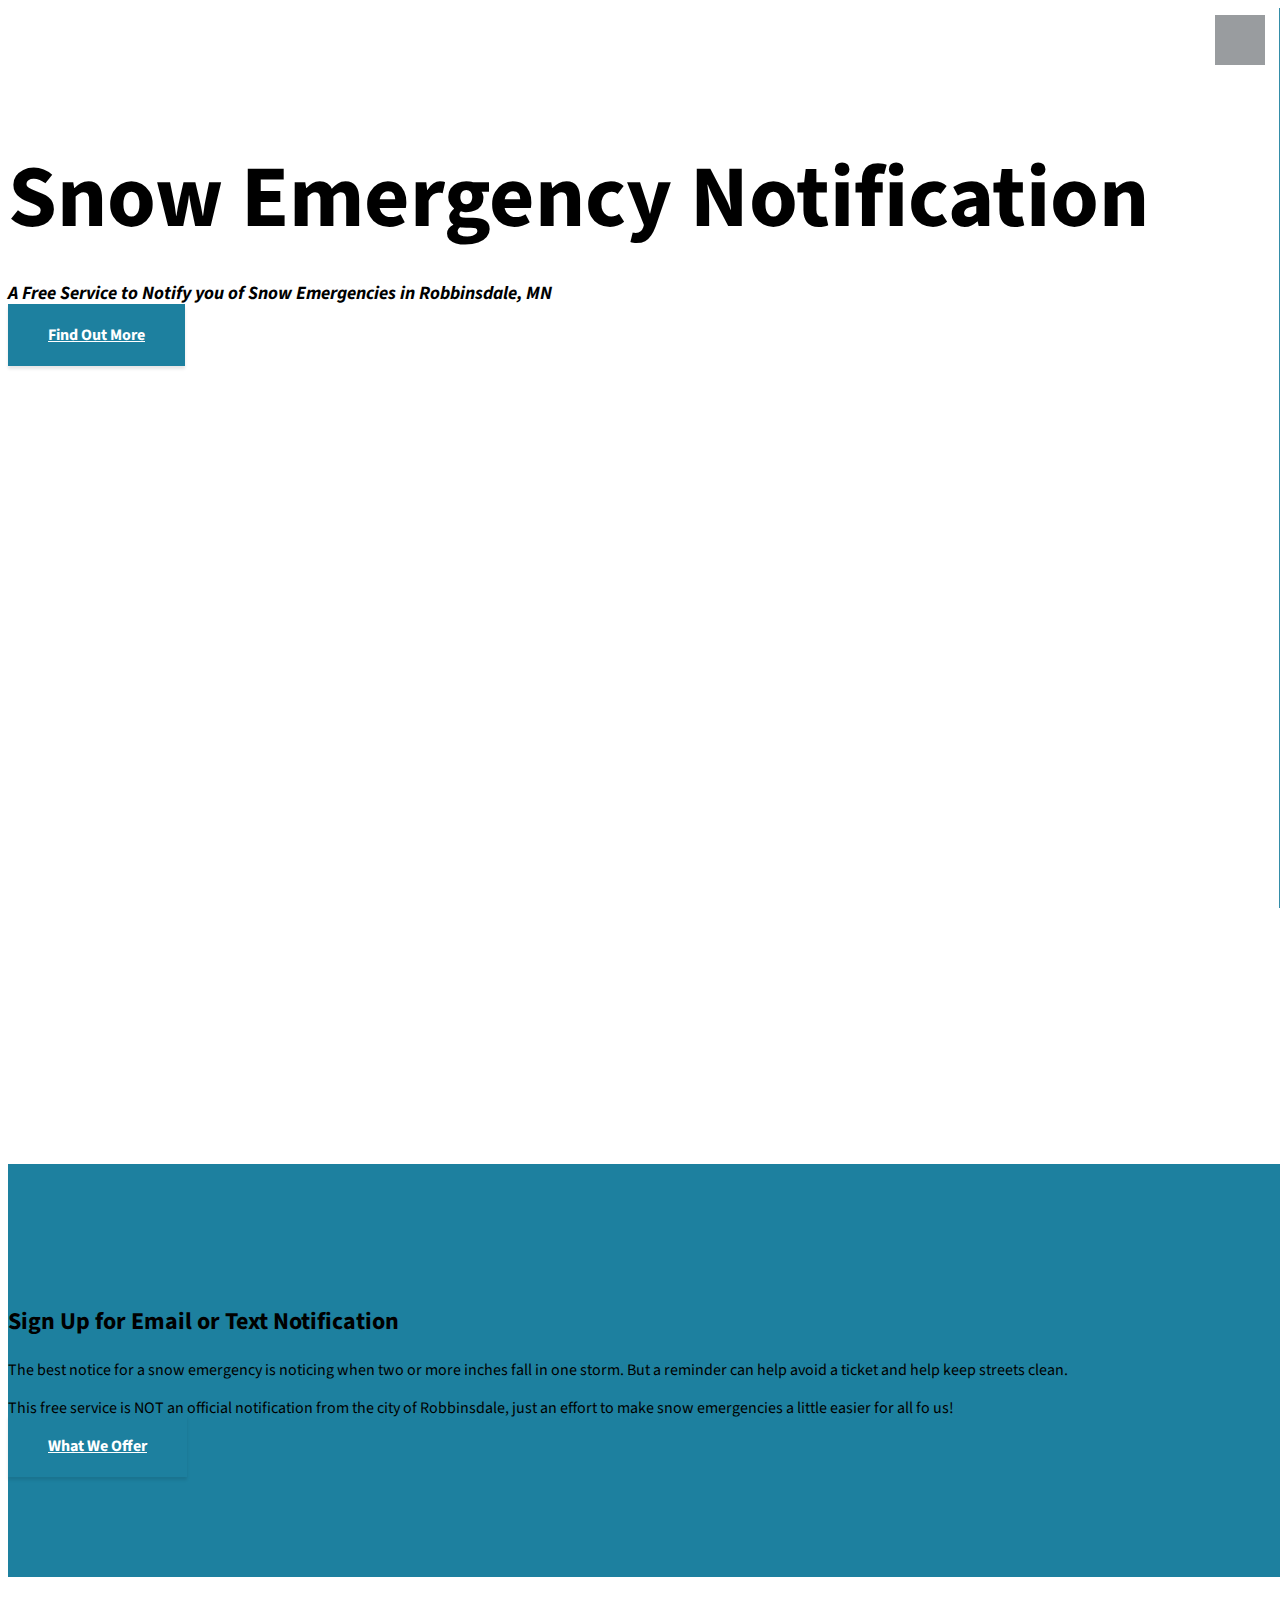
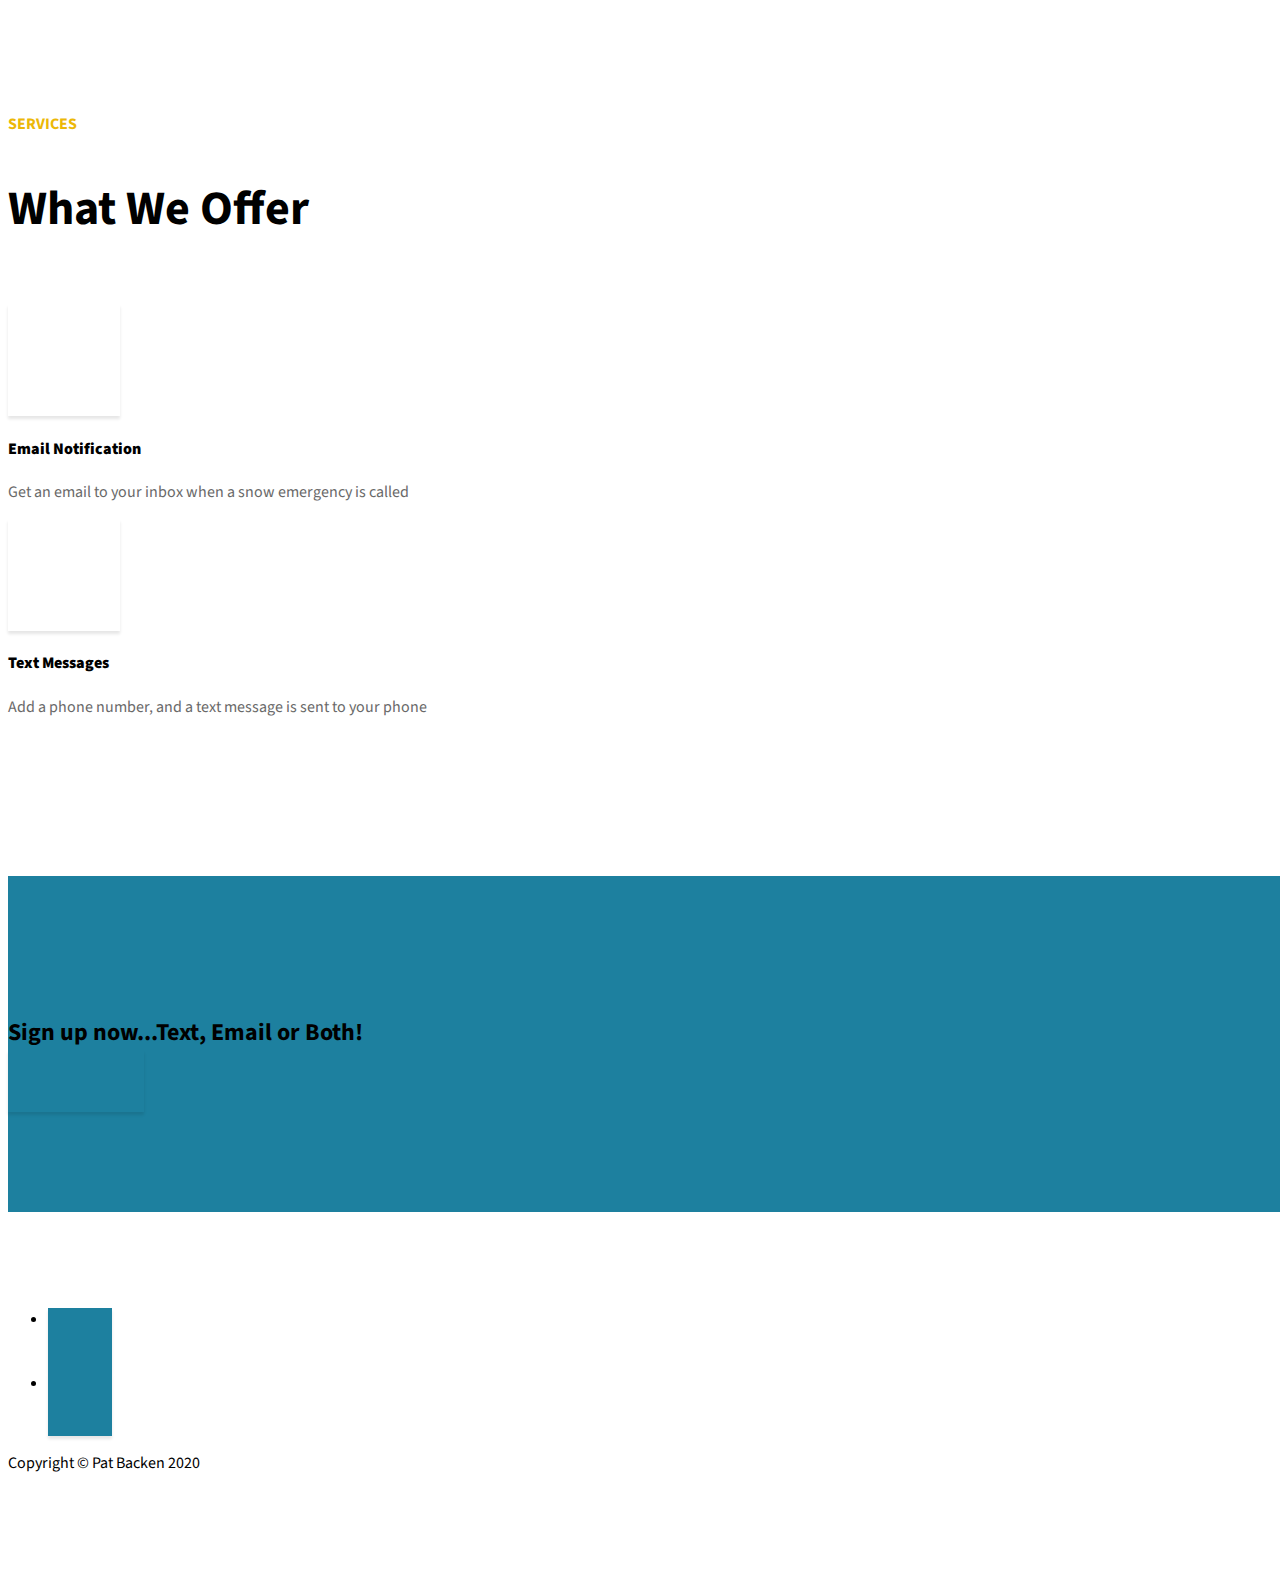
==== index.html @ 913f0f09 "form" ====
<!DOCTYPE html>
<html lang="en">

<head>

  <meta charset="utf-8">
  <meta name="viewport" content="width=device-width, initial-scale=1, shrink-to-fit=no">
  <meta name="description" content="">
  <meta name="author" content="">

  <title>Snow Emergency Notification</title>

  <!-- Bootstrap Core CSS -->
  <link href="vendor/bootstrap/css/bootstrap.min.css" rel="stylesheet">

  <!-- Custom Fonts -->
  <link href="vendor/fontawesome-free/css/all.min.css" rel="stylesheet" type="text/css">
  <link href="https://fonts.googleapis.com/css?family=Source+Sans+Pro:300,400,700,300italic,400italic,700italic" rel="stylesheet" type="text/css">
  <link href="vendor/simple-line-icons/css/simple-line-icons.css" rel="stylesheet">

  <!-- Custom CSS -->
  <link href="css/stylish-portfolio.min.css" rel="stylesheet">

</head>

<body id="page-top">

  <!-- Navigation -->
  <a class="menu-toggle rounded" href="#">
    <i class="fas fa-bars"></i>
  </a>
  <nav id="sidebar-wrapper">
    <ul class="sidebar-nav">
      <li class="sidebar-brand">
        <a class="js-scroll-trigger" href="#page-top">Snow Notices</a>
      </li>
      <li class="sidebar-nav-item">
        <a class="js-scroll-trigger" href="#page-top">Home</a>
      </li>
      <li class="sidebar-nav-item">
        <a class="js-scroll-trigger" href="#about">About</a>
      </li>
      <li class="sidebar-nav-item">
        <a class="js-scroll-trigger" href="#services">Services</a>
      </li>
      <li class="sidebar-nav-item">
        <a class="js-scroll-trigger" href="#contact">Contact</a>
      </li>
    </ul>
  </nav>

  <!-- Header -->
  <header class="masthead d-flex">
    <div class="container text-center my-auto">
      <h1 class="mb-1">Snow Emergency Notification</h1>
      <h3 class="mb-5">
        <em>A Free Service to Notify you of Snow Emergencies in Robbinsdale, MN</em>
      </h3>
      <a class="btn btn-primary btn-xl js-scroll-trigger" href="#about">Find Out More</a>
    </div>
    <div class="overlay"></div>
  </header>

  <!-- About -->
  <section class="content-section bg-primary text-white text-center" id="about">
    <div class="container text-center">
      <div class="row">
        <div class="col-lg-10 mx-auto">
          <h2>Sign Up for Email or Text Notification</h2>

          <p class="lead mb-5">The best notice for a snow emergency is noticing when two or more inches fall
            in one storm. But a reminder can help avoid a ticket and help keep streets clean. </p>

          <p class="lead mb-5">This free service is NOT an official notification from the city of Robbinsdale,
            just an effort to make snow emergencies a little easier for all fo us! </p>

          <a class="btn btn-dark btn-xl js-scroll-trigger" href="#services">What We Offer</a>
        </div>
      </div>
    </div>
  </section>

  <!-- Services -->
  <section class="content-section bg-light text-center" id="services">
    <div class="container">
      <div class="content-section-heading">
        <h3 class="text-secondary mb-0">Services</h3>
        <h2 class="mb-5">What We Offer</h2>
      </div>
      <div class="row">
        <div class="col-lg-3 col-md-6 mb-5 mb-lg-0">
          &nbsp
        </div>
        <div class="col-lg-3 col-md-6 mb-5 mb-lg-0">
          <span class="service-icon rounded-circle mx-auto mb-3">
            <i class="icon-envelope-letter"></i>
          </span>
          <h4>
            <strong>Email Notification</strong>
          </h4>
          <p class="text-faded-black mb-0">Get an email to your inbox when a snow emergency is called</p>
        </div>
        <div class="col-lg-3 col-md-6 mb-5 mb-lg-0">
          <span class="service-icon rounded-circle mx-auto mb-3">
            <i class="icon-screen-smartphone"></i>
          </span>
          <h4>
            <strong>Text Messages</strong>
          </h4>
          <p class="text-faded-black mb-0">Add a phone number, and a text message is sent to your phone</p>
        </div>
         <div class="col-lg-3 col-md-6 mb-5 mb-lg-0">
          &nbsp
        </div>

      </div>
    </div>
  </section>



  <!-- Call to Action -->
  <section class="content-section bg-primary text-white">
    <div class="container text-center">
      <h2 class="mb-4">Sign up now...Text, Email or Both!</h2>
      <a href="/sign_up.html" class="btn btn-xl btn-light mr-4">Let's Go</a>

    </div>
  </section>

  <!-- Footer -->
  <footer class="footer text-center">
    <div class="container">
      <ul class="list-inline mb-5">
        <li class="list-inline-item">
          <a class="social-link rounded-circle text-white mr-3" href="https://www.facebook.com/pat.backen">
            <i class="icon-social-facebook"></i>
          </a>
        </li>
        <li class="list-inline-item">
          <a class="social-link rounded-circle text-white mr-3" href="https://twitter.com/pbacken">
            <i class="icon-social-twitter"></i>
          </a>
        </li>
      </ul>
      <p class="text-muted small mb-0">Copyright &copy; Pat Backen 2020</p>
    </div>
  </footer>

  <!-- Scroll to Top Button-->
  <a class="scroll-to-top rounded js-scroll-trigger" href="#page-top">
    <i class="fas fa-angle-up"></i>
  </a>

  <!-- Bootstrap core JavaScript -->
  <script src="vendor/jquery/jquery.min.js"></script>
  <script src="vendor/bootstrap/js/bootstrap.bundle.min.js"></script>

  <!-- Plugin JavaScript -->
  <script src="vendor/jquery-easing/jquery.easing.min.js"></script>

  <!-- Custom scripts for this template -->
  <script src="js/stylish-portfolio.min.js"></script>

</body>

</html>
---- css/stylish-portfolio.min.css ----
/*!
 * Start Bootstrap - Stylish Portfolio v5.0.7 (https://startbootstrap.com/template-overviews/stylish-portfolio)
 * Copyright 2013-2019 Start Bootstrap
 * Licensed under MIT (https://github.com/BlackrockDigital/startbootstrap-stylish-portfolio/blob/master/LICENSE)
 */body,html{width:100%;height:100%}body{font-family:'Source Sans Pro'}.btn-xl{padding:1.25rem 2.5rem}.content-section{padding-top:7.5rem;padding-bottom:7.5rem}.content-section-heading h2{font-size:3rem}.content-section-heading h3{font-size:1rem;text-transform:uppercase}h1,h2,h3,h4,h5,h6{font-weight:700}.text-faded{color:rgba(255,255,255,.7)}.text-faded-black{color: dimgray;}.map{height:30rem}@media (max-width:992px){.map{height:75%}}.map iframe{pointer-events:none}.scroll-to-top{position:fixed;right:15px;bottom:15px;display:none;width:50px;height:50px;text-align:center;color:#fff;background:rgba(52,58,64,.5);line-height:45px}.scroll-to-top:focus,.scroll-to-top:hover{color:#fff}.scroll-to-top:hover{background:#343a40}.scroll-to-top i{font-weight:800}.masthead{min-height:30rem;position:relative;display:table;width:100%;height:auto;padding-top:8rem;padding-bottom:8rem;background:linear-gradient(90deg,rgba(255,255,255,.1) 0,rgba(255,255,255,.1) 100%),url(../img/bg-masthead.jpg);background-position:center center;background-repeat:no-repeat;background-size:cover}.masthead h1{font-size:4rem;margin:0;padding:0}@media (min-width:992px){.masthead{height:100vh}.masthead h1{font-size:5.5rem}}#sidebar-wrapper{position:fixed;z-index:2;right:0;width:250px;height:100%;transition:all .4s ease 0s;transform:translateX(250px);background:#1d809f;border-left:1px solid rgba(255,255,255,.1)}.sidebar-nav{position:absolute;top:0;width:250px;margin:0;padding:0;list-style:none}.sidebar-nav li.sidebar-nav-item a{display:block;text-decoration:none;color:#fff;padding:15px}.sidebar-nav li a:hover{text-decoration:none;color:#fff;background:rgba(255,255,255,.2)}.sidebar-nav li a:active,.sidebar-nav li a:focus{text-decoration:none}.sidebar-nav>.sidebar-brand{font-size:1.2rem;background:rgba(52,58,64,.1);height:80px;line-height:50px;padding-top:15px;padding-bottom:15px;padding-left:15px}.sidebar-nav>.sidebar-brand a{color:#fff}.sidebar-nav>.sidebar-brand a:hover{color:#fff;background:0 0}#sidebar-wrapper.active{right:250px;width:250px;transition:all .4s ease 0s}.menu-toggle{position:fixed;right:15px;top:15px;width:50px;height:50px;text-align:center;color:#fff;background:rgba(52,58,64,.5);line-height:50px;z-index:999}.menu-toggle:focus,.menu-toggle:hover{color:#fff}.menu-toggle:hover{background:#343a40}.service-icon{background-color:#fff;color:#1d809f;height:7rem;width:7rem;display:block;line-height:7.5rem;font-size:2.25rem;box-shadow:0 3px 3px 0 rgba(0,0,0,.1)}.callout{padding:15rem 0;background:linear-gradient(90deg,rgba(255,255,255,.1) 0,rgba(255,255,255,.1) 100%),url(../img/bg-callout.jpg);background-position:center center;background-repeat:no-repeat;background-size:cover}.callout h2{font-size:3.5rem;font-weight:700;display:block;max-width:30rem}.portfolio-item{display:block;position:relative;overflow:hidden;max-width:530px;margin:auto auto 1rem}.portfolio-item .caption{display:flex;height:100%;width:100%;background-color:rgba(33,37,41,.2);position:absolute;top:0;bottom:0;z-index:1}.portfolio-item .caption .caption-content{color:#fff;margin:auto 2rem 2rem}.portfolio-item .caption .caption-content h2{font-size:.8rem;text-transform:uppercase}.portfolio-item .caption .caption-content p{font-weight:300;font-size:1.2rem}@media (min-width:992px){.portfolio-item{max-width:none;margin:0}.portfolio-item .caption{-webkit-transition:-webkit-clip-path .25s ease-out,background-color .7s;-webkit-clip-path:inset(0);clip-path:inset(0)}.portfolio-item .caption .caption-content{transition:opacity .25s;margin-left:5rem;margin-right:5rem;margin-bottom:5rem}.portfolio-item img{-webkit-transition:-webkit-clip-path .25s ease-out;-webkit-clip-path:inset(-1px);clip-path:inset(-1px)}.portfolio-item:hover img{-webkit-clip-path:inset(2rem);clip-path:inset(2rem)}.portfolio-item:hover .caption{background-color:rgba(29,128,159,.9);-webkit-clip-path:inset(2rem);clip-path:inset(2rem)}}footer.footer{padding-top:5rem;padding-bottom:5rem}footer.footer .social-link{display:block;height:4rem;width:4rem;line-height:4.3rem;font-size:1.5rem;background-color:#1d809f;transition:background-color .15s ease-in-out;box-shadow:0 3px 3px 0 rgba(0,0,0,.1)}footer.footer .social-link:hover{background-color:#155d74;text-decoration:none}a{color:#1d809f}a:active,a:focus,a:hover{color:#155d74}.btn-primary{background-color:#1d809f!important;border-color:#1d809f!important;color:#fff!important}.btn-primary:active,.btn-primary:focus,.btn-primary:hover{background-color:#155d74!important;border-color:#155d74!important}.btn-secondary{background-color:#ecb807!important;border-color:#ecb807!important;color:#fff!important}.btn-secondary:active,.btn-secondary:focus,.btn-secondary:hover{background-color:#ba9106!important;border-color:#ba9106!important}.btn-dark{color:#fff!important}.btn{box-shadow:0 3px 3px 0 rgba(0,0,0,.1);font-weight:700}.bg-primary{background-color:#1d809f!important}.text-primary{color:#1d809f!important}.text-secondary{color:#ecb807!important}
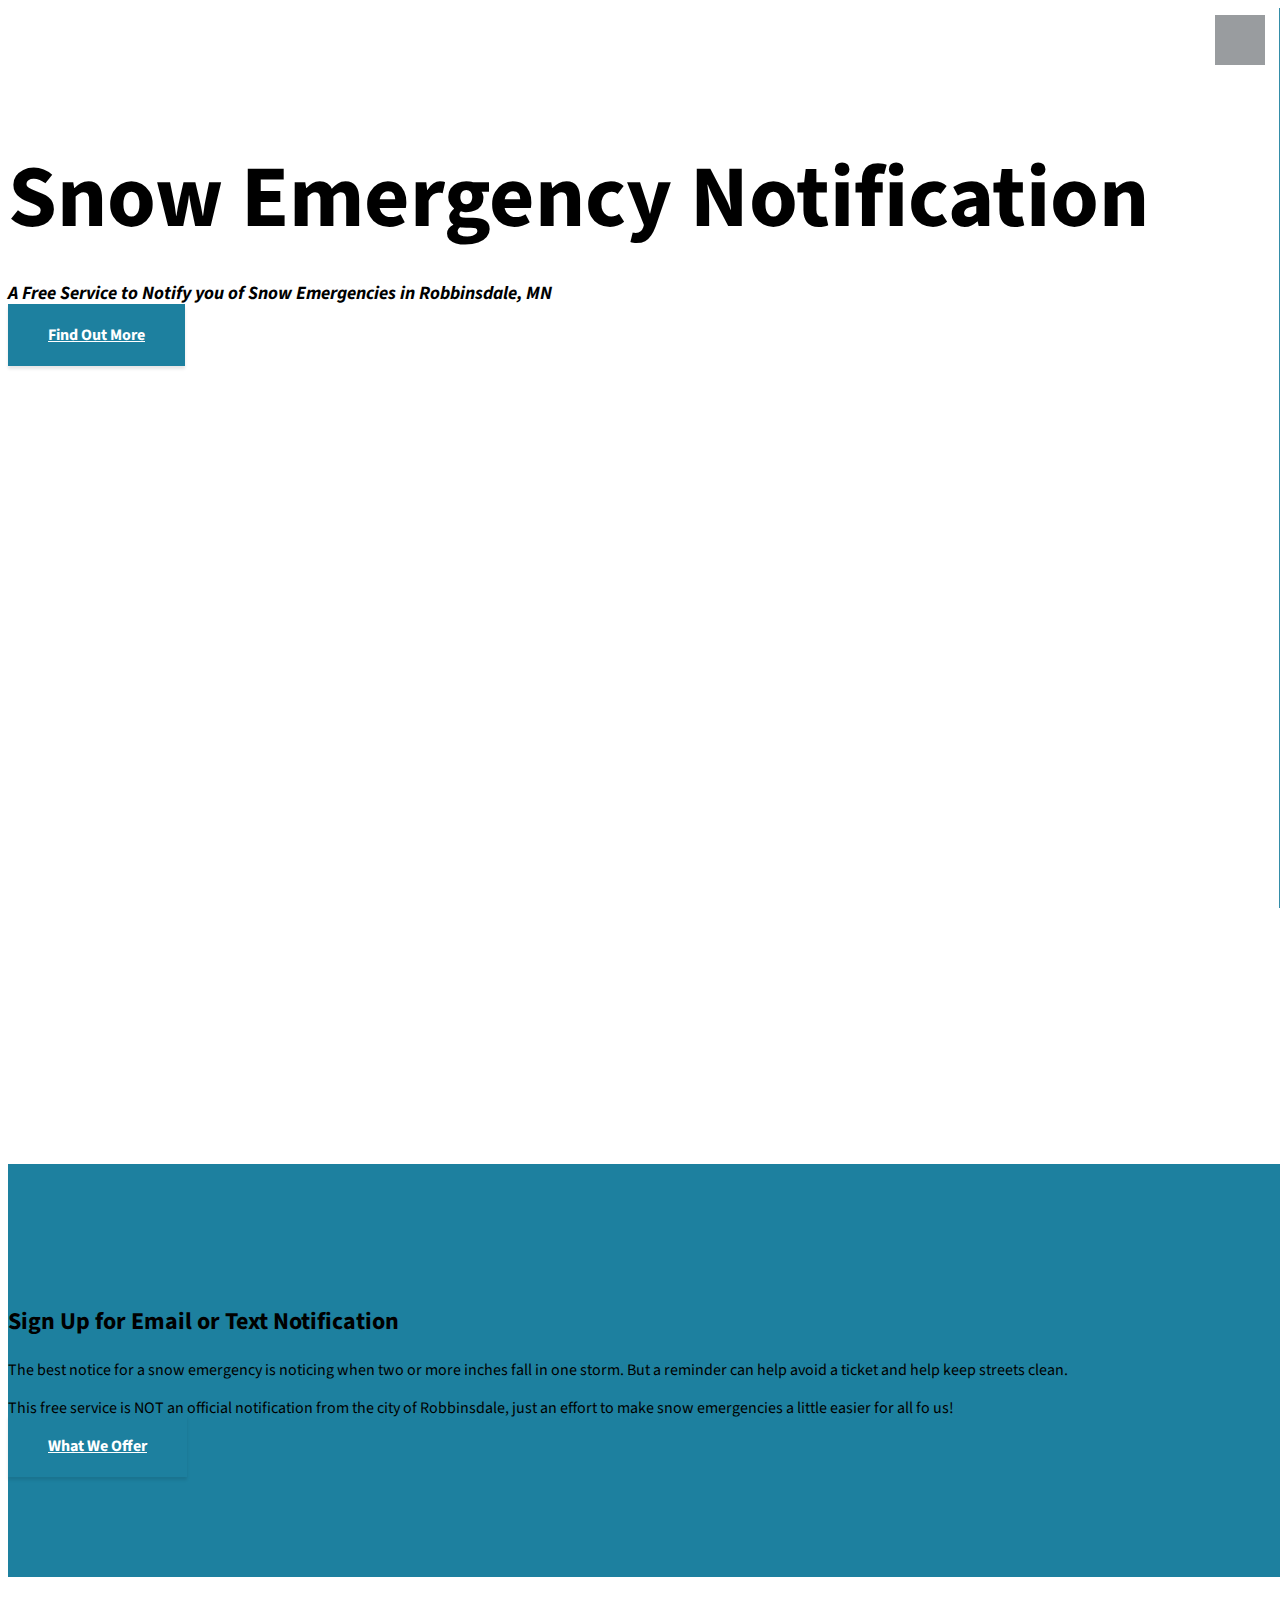
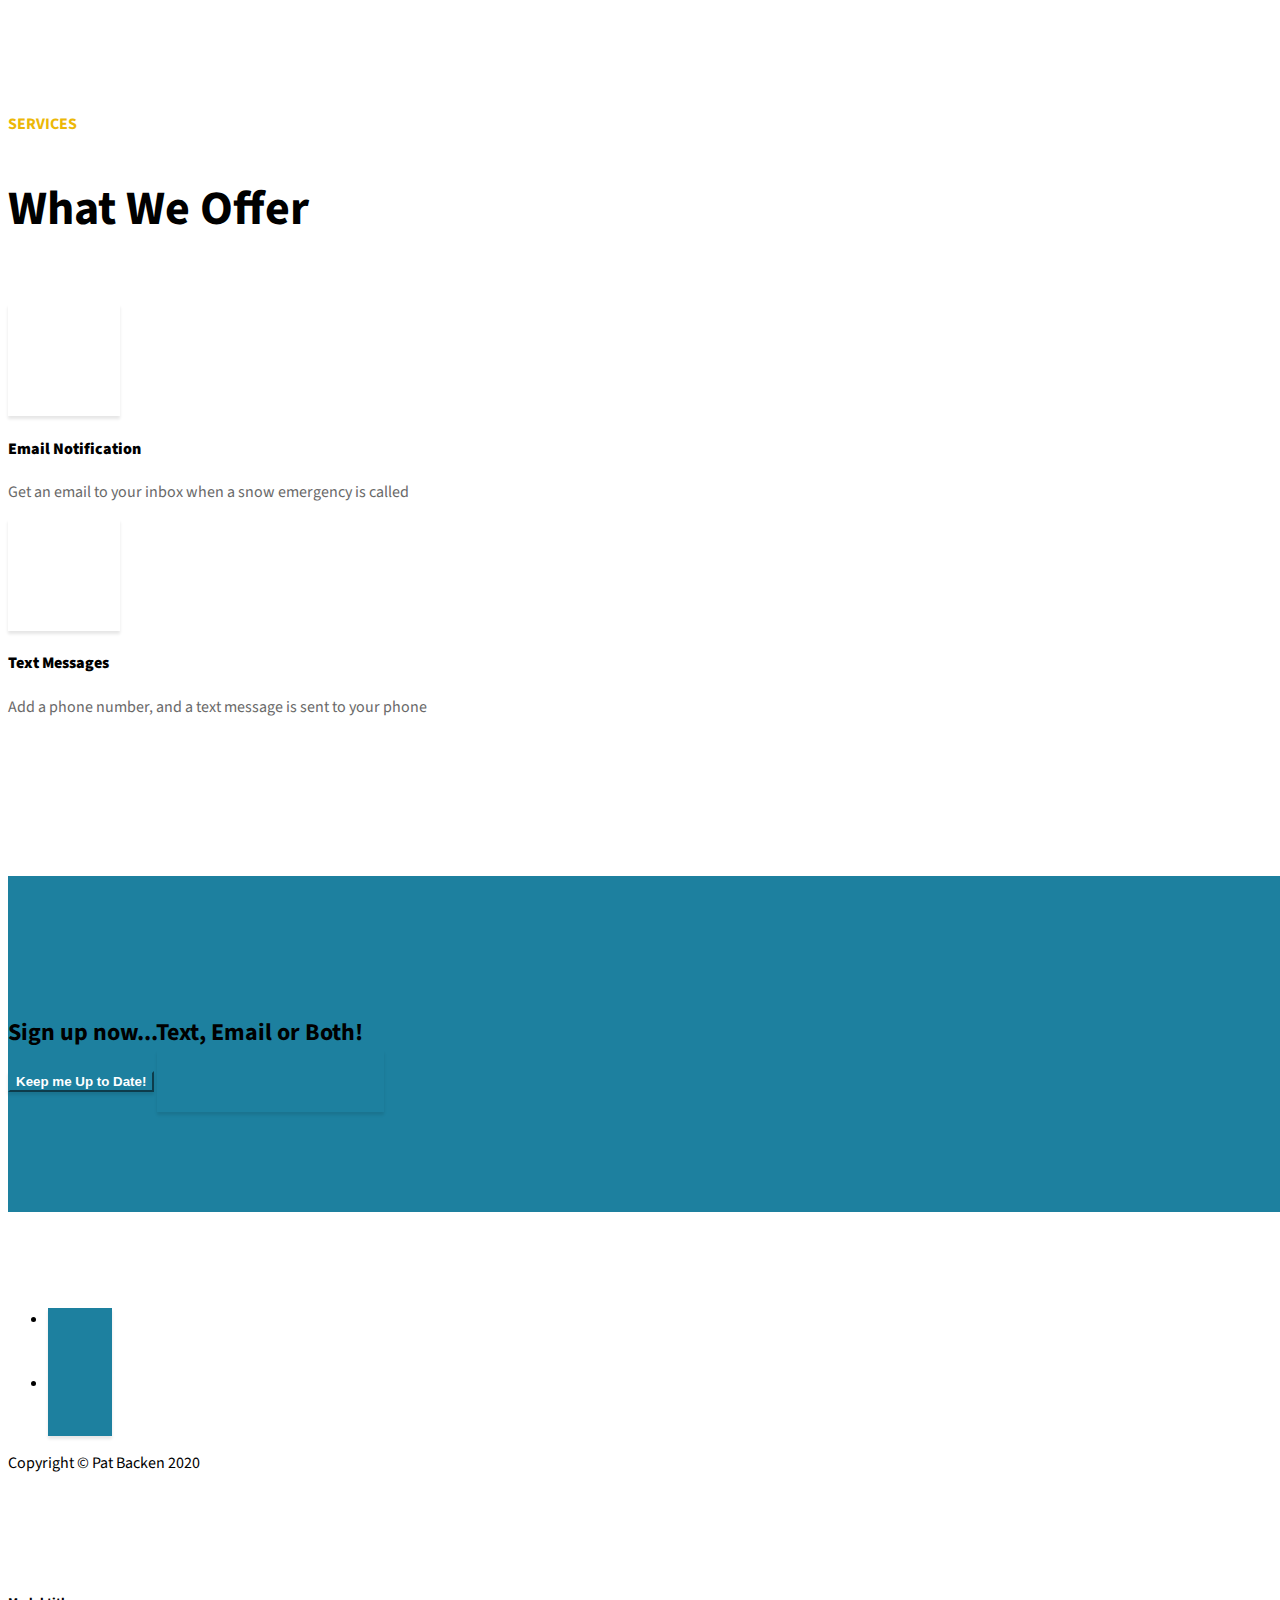
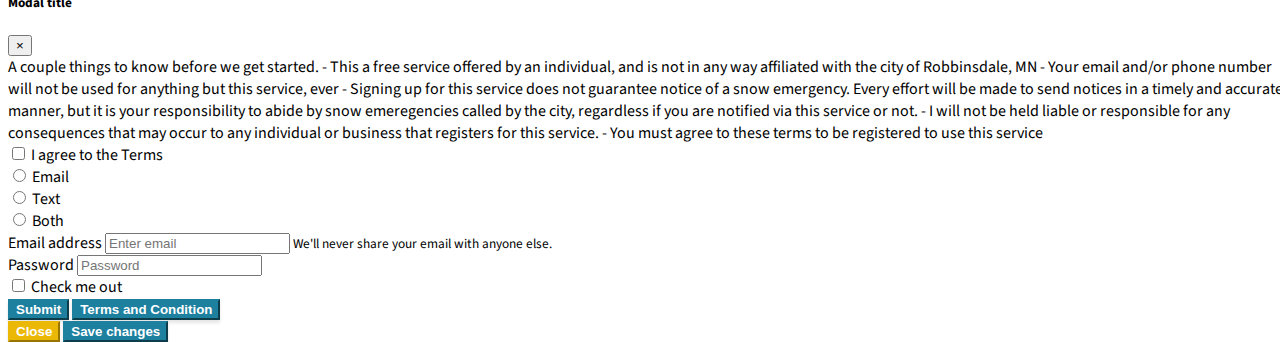
==== commit f66d0a55: "form update" ====
--- a/index.html
+++ b/index.html
@@ -123,7 +123,10 @@
   <section class="content-section bg-primary text-white">
     <div class="container text-center">
       <h2 class="mb-4">Sign up now...Text, Email or Both!</h2>
-      <a href="/sign_up.html" class="btn btn-xl btn-light mr-4">Let's Go</a>
+      <button type="button" class="btn btn-primary" data-toggle="modal" data-target="#signupModal">
+  Keep me Up to Date!
+</button>
+      <a href="./sign_up.html" class="btn btn-xl btn-light mr-4">Keep me Up to DateQ</a>
 
     </div>
   </section>
@@ -162,6 +165,83 @@
   <!-- Custom scripts for this template -->
   <script src="js/stylish-portfolio.min.js"></script>
 
+   <!-- Modal -->
+<div class="modal fade" id="signupModal" tabindex="-1" role="dialog" aria-labelledby="exampleModalLongTitle" aria-hidden="true">
+  <div class="modal-dialog" role="document">
+    <div class="modal-content">
+      <div class="modal-header">
+        <h5 class="modal-title" id="exampleModalLongTitle">Modal title</h5>
+        <button type="button" class="close" data-dismiss="modal" aria-label="Close">
+          <span aria-hidden="true">&times;</span>
+        </button>
+      </div>
+      <div class="modal-body">
+        <div class="alert alert-info" role="alert">
+
+
+        A couple things to know before we get started.
+
+        - This a free service offered by an individual, and is not in any way affiliated with the city of Robbinsdale, MN
+        - Your email and/or phone number will not be used for anything but this service, ever
+        - Signing up for this service does not guarantee notice of a snow emergency. Every effort will be made to send
+        notices in a timely and accurate manner, but it is your responsibility to abide by snow emeregencies
+        called by the city, regardless if you are notified via this service or not.
+        - I will not be held liable or responsible for any consequences that may occur to any individual or business
+        that registers for this service.
+        - You must agree to these terms to be registered to use this service
+
+        </div>
+
+
+        <form>
+          <div class="form-check">
+            <input type="checkbox" class="form-check-input" id="terms_check">
+           <label class="form-check-label" for="terms_check">I agree to the Terms</label>
+         </div>
+
+      <div class="form-group">
+
+        <div class="custom-control custom-radio custom-control-inline">
+          <input type="radio" id="customRadioInline1" name="customRadioInline1" class="custom-control-input">
+          <label class="custom-control-label" for="customRadioInline1">Email</label>
+        </div>
+        <div class="custom-control custom-radio custom-control-inline">
+          <input type="radio" id="customRadioInline2" name="customRadioInline1" class="custom-control-input">
+          <label class="custom-control-label" for="customRadioInline2">Text</label>
+        </div>
+        <div class="custom-control custom-radio custom-control-inline">
+          <input type="radio" id="customRadioInline3" name="customRadioInline1" class="custom-control-input">
+          <label class="custom-control-label" for="customRadioInline2">Both</label>
+        </div>
+      </div>
+       <div class="form-group">
+          <label for="exampleInputEmail1">Email address</label>
+          <input type="email" class="form-control" id="exampleInputEmail1" aria-describedby="emailHelp" placeholder="Enter email">
+          <small id="emailHelp" class="form-text text-muted">We'll never share your email with anyone else.</small>
+       </div>
+      <div class="form-group">
+        <label for="exampleInputPassword1">Password</label>
+        <input type="password" class="form-control" id="exampleInputPassword1" placeholder="Password">
+      </div>
+      <div class="form-check">
+        <input type="checkbox" class="form-check-input" id="exampleCheck1">
+        <label class="form-check-label" for="exampleCheck1">Check me out</label>
+      </div>
+    <button type="submit" class="btn btn-primary">Submit</button>
+  <!-- Button trigger modal -->
+<button type="button" class="btn btn-primary" data-toggle="modal" data-target="#exampleModalLong">
+  Terms and Condition
+</button>
+</form>
+      </div>
+      <div class="modal-footer">
+        <button type="button" class="btn btn-secondary" data-dismiss="modal">Close</button>
+        <button type="button" class="btn btn-primary">Save changes</button>
+      </div>
+    </div>
+  </div>
+</div>
+
 </body>
 
 </html>
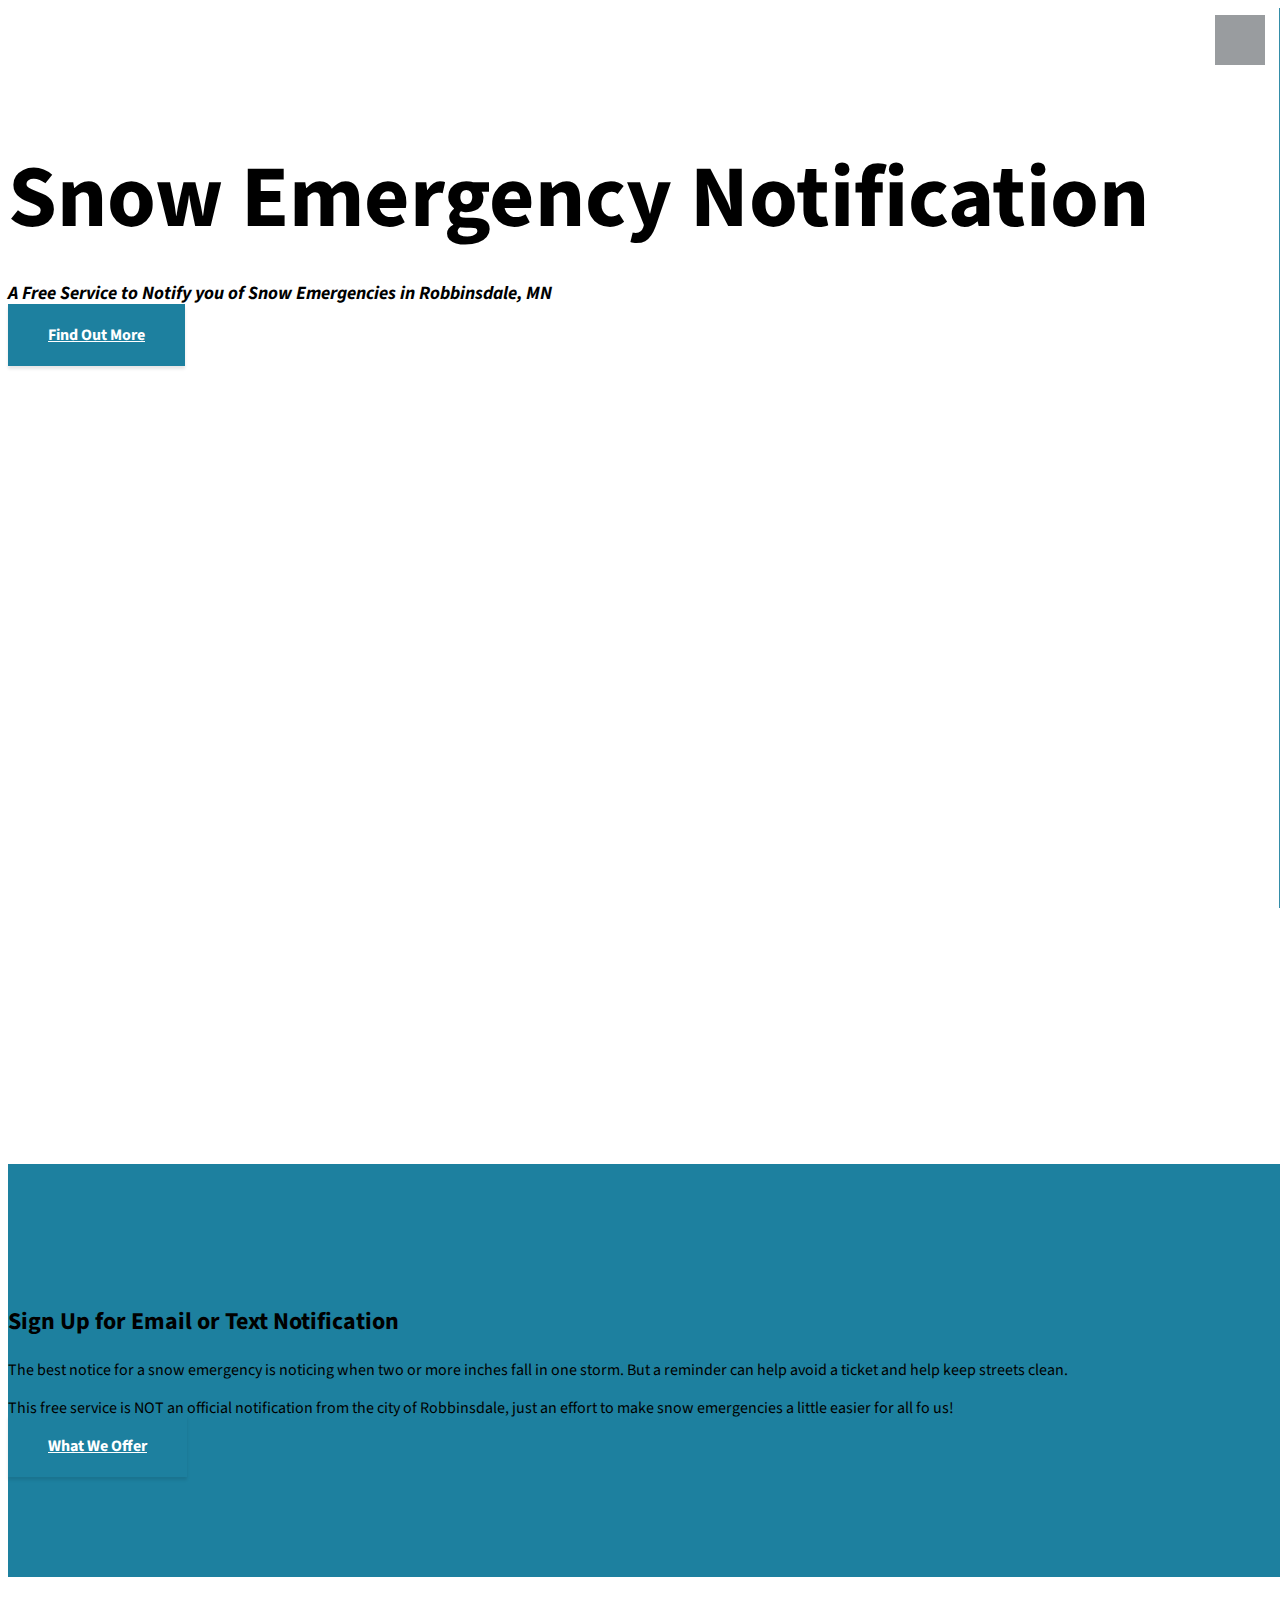
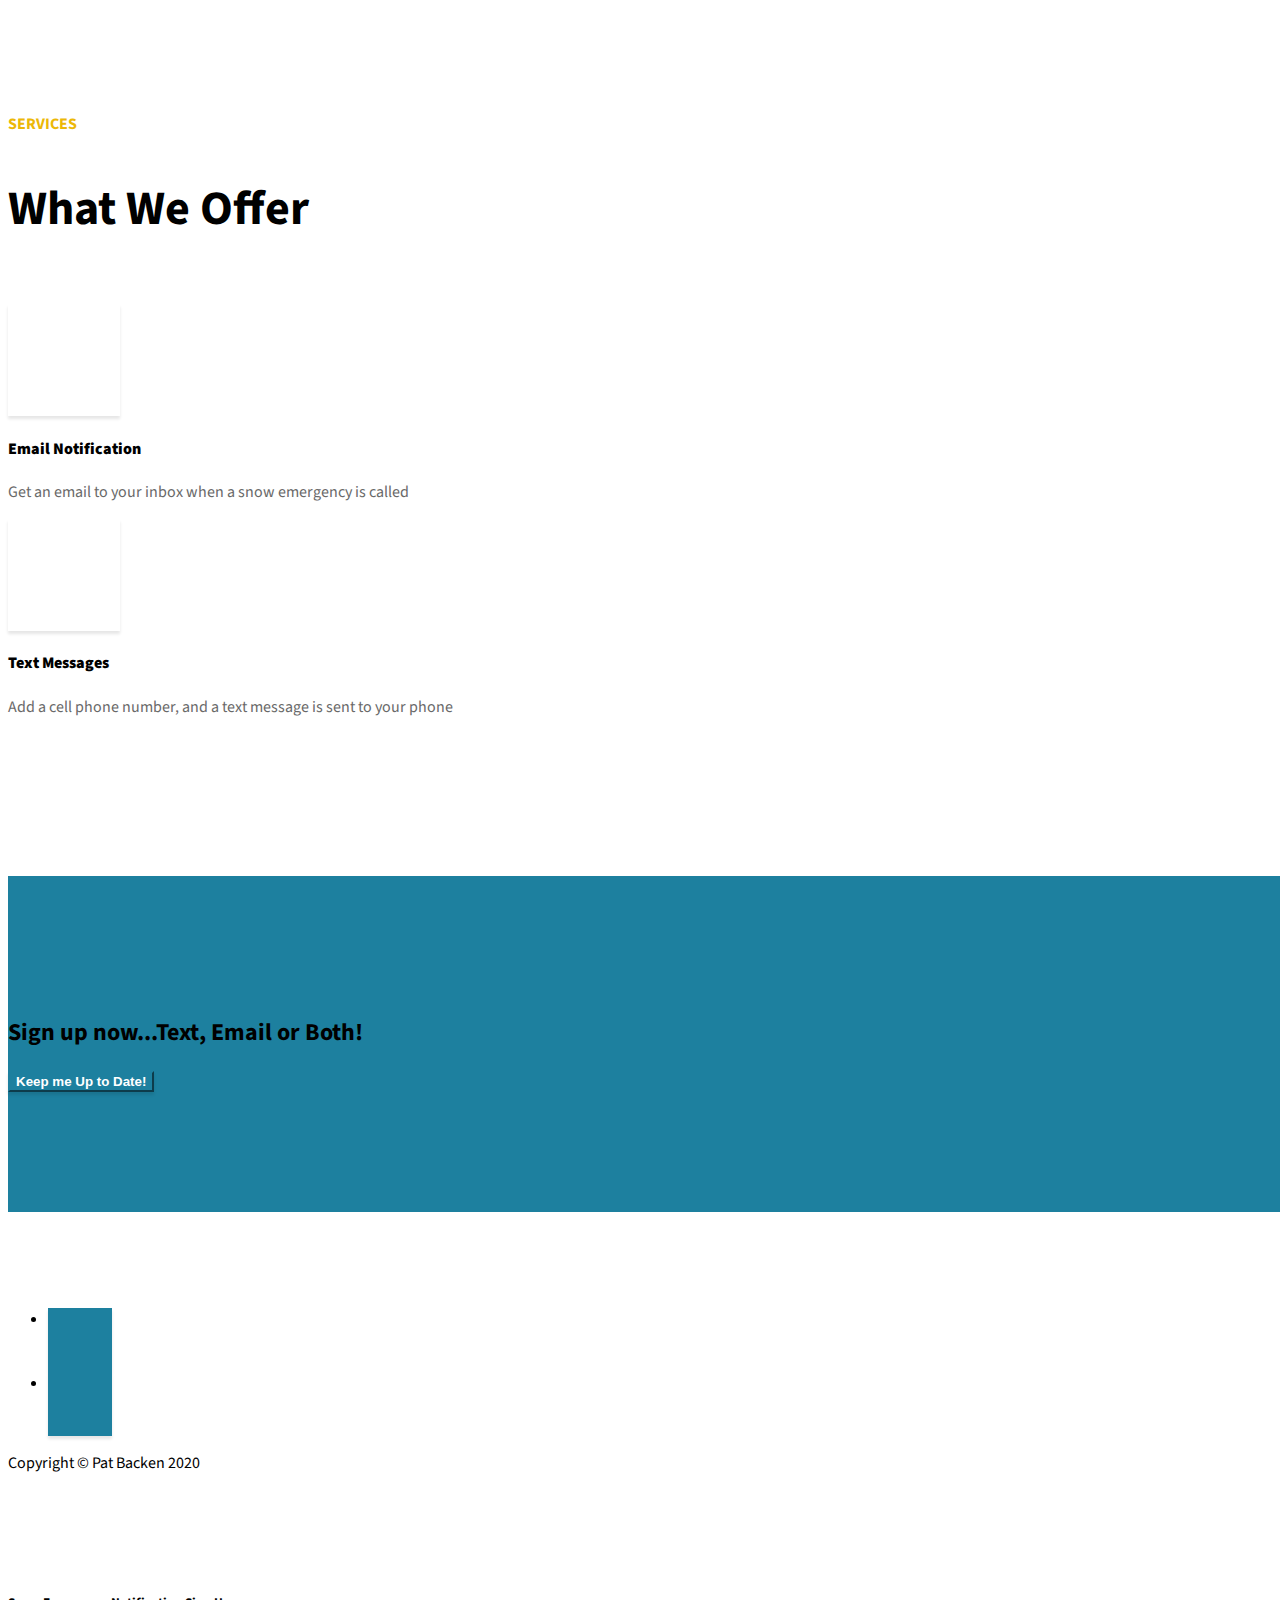
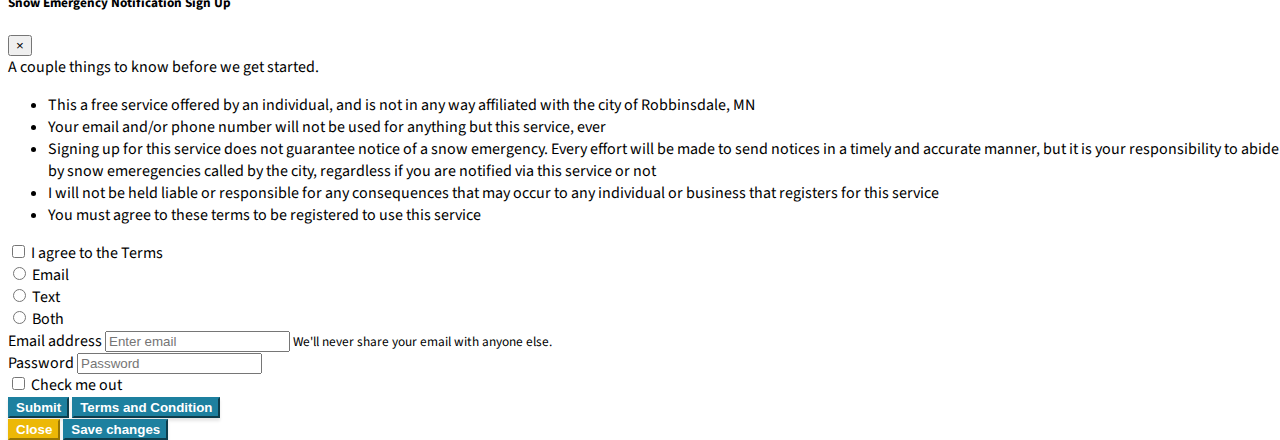
==== commit ddc47282: "modal update" ====
--- a/index.html
+++ b/index.html
@@ -107,7 +107,7 @@
           <h4>
             <strong>Text Messages</strong>
           </h4>
-          <p class="text-faded-black mb-0">Add a phone number, and a text message is sent to your phone</p>
+          <p class="text-faded-black mb-0">Add a cell phone number, and a text message is sent to your phone</p>
         </div>
          <div class="col-lg-3 col-md-6 mb-5 mb-lg-0">
           &nbsp
@@ -124,9 +124,8 @@
     <div class="container text-center">
       <h2 class="mb-4">Sign up now...Text, Email or Both!</h2>
       <button type="button" class="btn btn-primary" data-toggle="modal" data-target="#signupModal">
-  Keep me Up to Date!
-</button>
-      <a href="./sign_up.html" class="btn btn-xl btn-light mr-4">Keep me Up to DateQ</a>
+        Keep me Up to Date!
+      </button>
 
     </div>
   </section>
@@ -170,34 +169,32 @@
   <div class="modal-dialog" role="document">
     <div class="modal-content">
       <div class="modal-header">
-        <h5 class="modal-title" id="exampleModalLongTitle">Modal title</h5>
+        <h5 class="modal-title" id="exampleModalLongTitle">Snow Emergency Notification Sign Up</h5>
         <button type="button" class="close" data-dismiss="modal" aria-label="Close">
           <span aria-hidden="true">&times;</span>
         </button>
       </div>
       <div class="modal-body">
+        <form>
         <div class="alert alert-info" role="alert">
 
 
         A couple things to know before we get started.
-
-        - This a free service offered by an individual, and is not in any way affiliated with the city of Robbinsdale, MN
-        - Your email and/or phone number will not be used for anything but this service, ever
-        - Signing up for this service does not guarantee notice of a snow emergency. Every effort will be made to send
+          <ul>
+            <li>This a free service offered by an individual, and is not in any way affiliated with the city of Robbinsdale, MN</li>
+            <li>Your email and/or phone number will not be used for anything but this service, ever</li>
+        <li>Signing up for this service does not guarantee notice of a snow emergency. Every effort will be made to send
         notices in a timely and accurate manner, but it is your responsibility to abide by snow emeregencies
-        called by the city, regardless if you are notified via this service or not.
-        - I will not be held liable or responsible for any consequences that may occur to any individual or business
-        that registers for this service.
-        - You must agree to these terms to be registered to use this service
-
-        </div>
-
-
-        <form>
+          called by the city, regardless if you are notified via this service or not</li>
+        <li>I will not be held liable or responsible for any consequences that may occur to any individual or business
+          that registers for this service</li>
+            <li>You must agree to these terms to be registered to use this service</li>
+      </ul>
           <div class="form-check">
             <input type="checkbox" class="form-check-input" id="terms_check">
            <label class="form-check-label" for="terms_check">I agree to the Terms</label>
          </div>
+        </div>
 
       <div class="form-group">
 
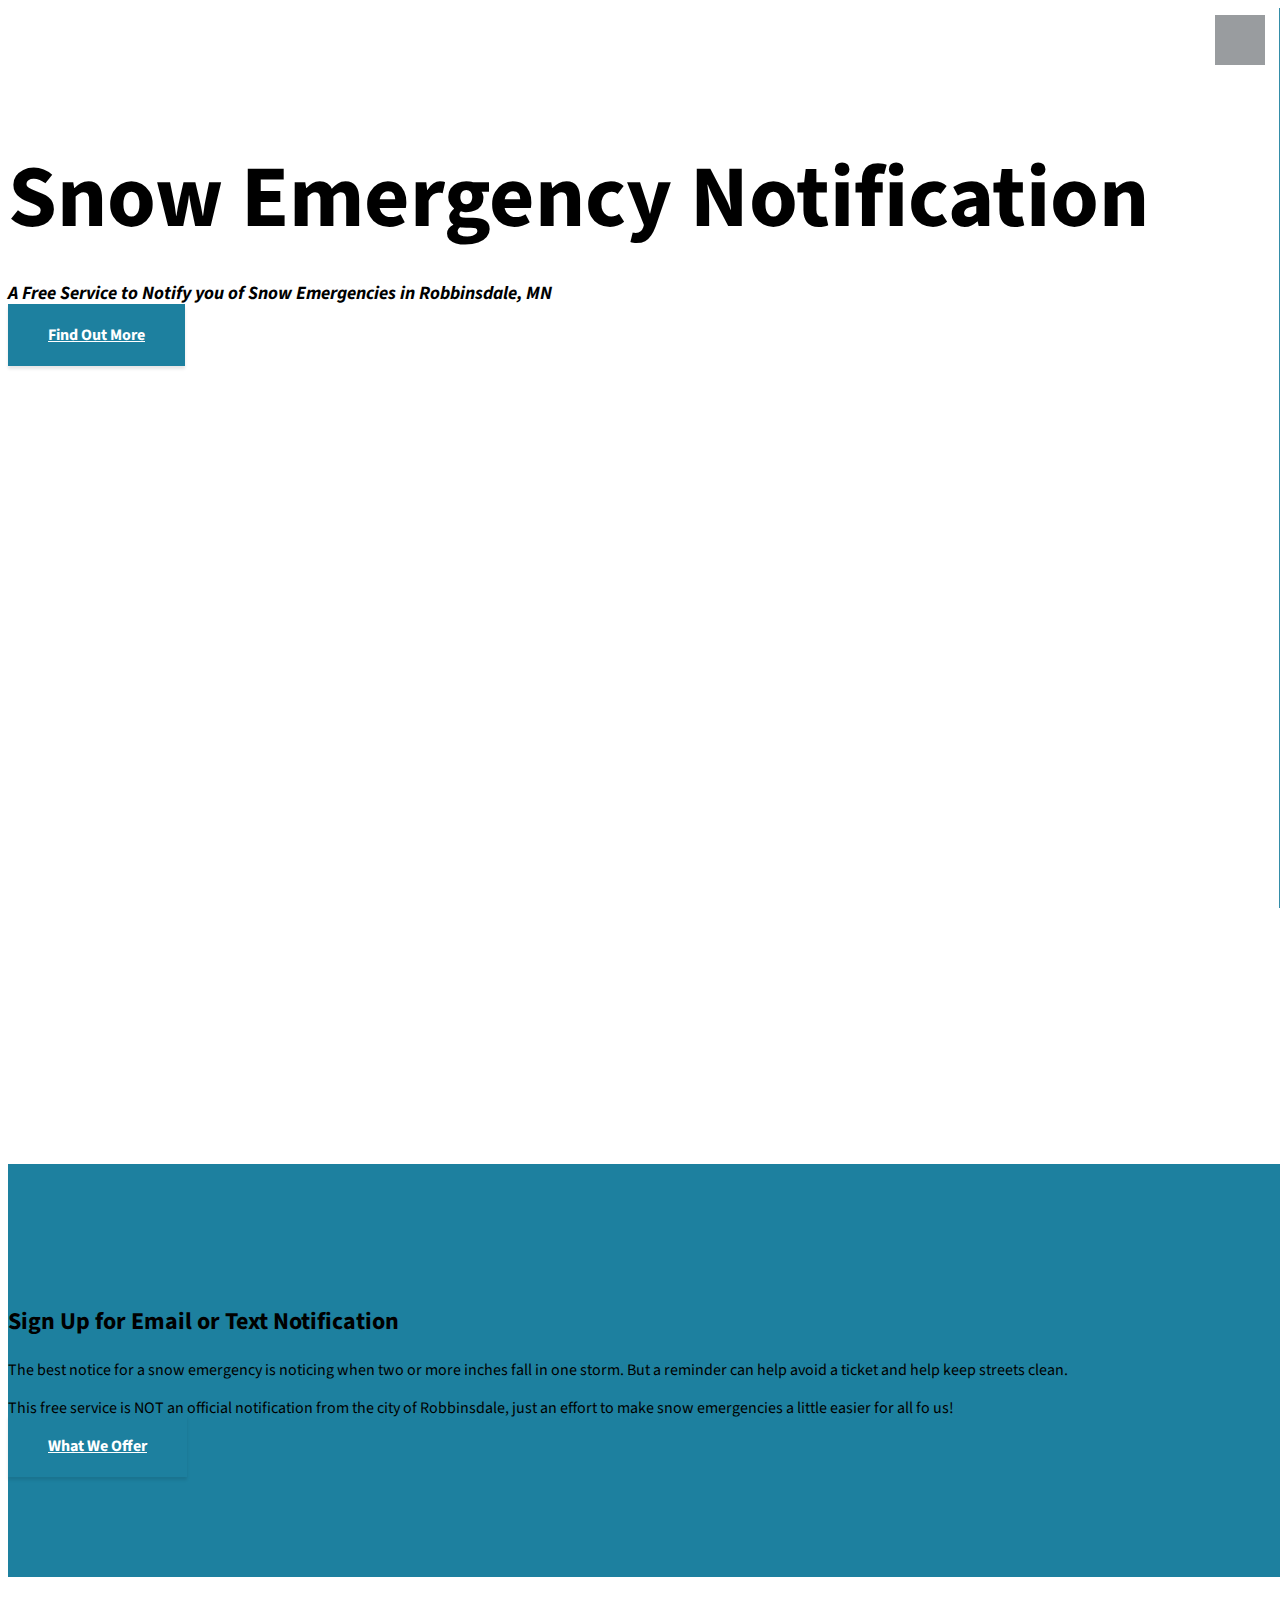
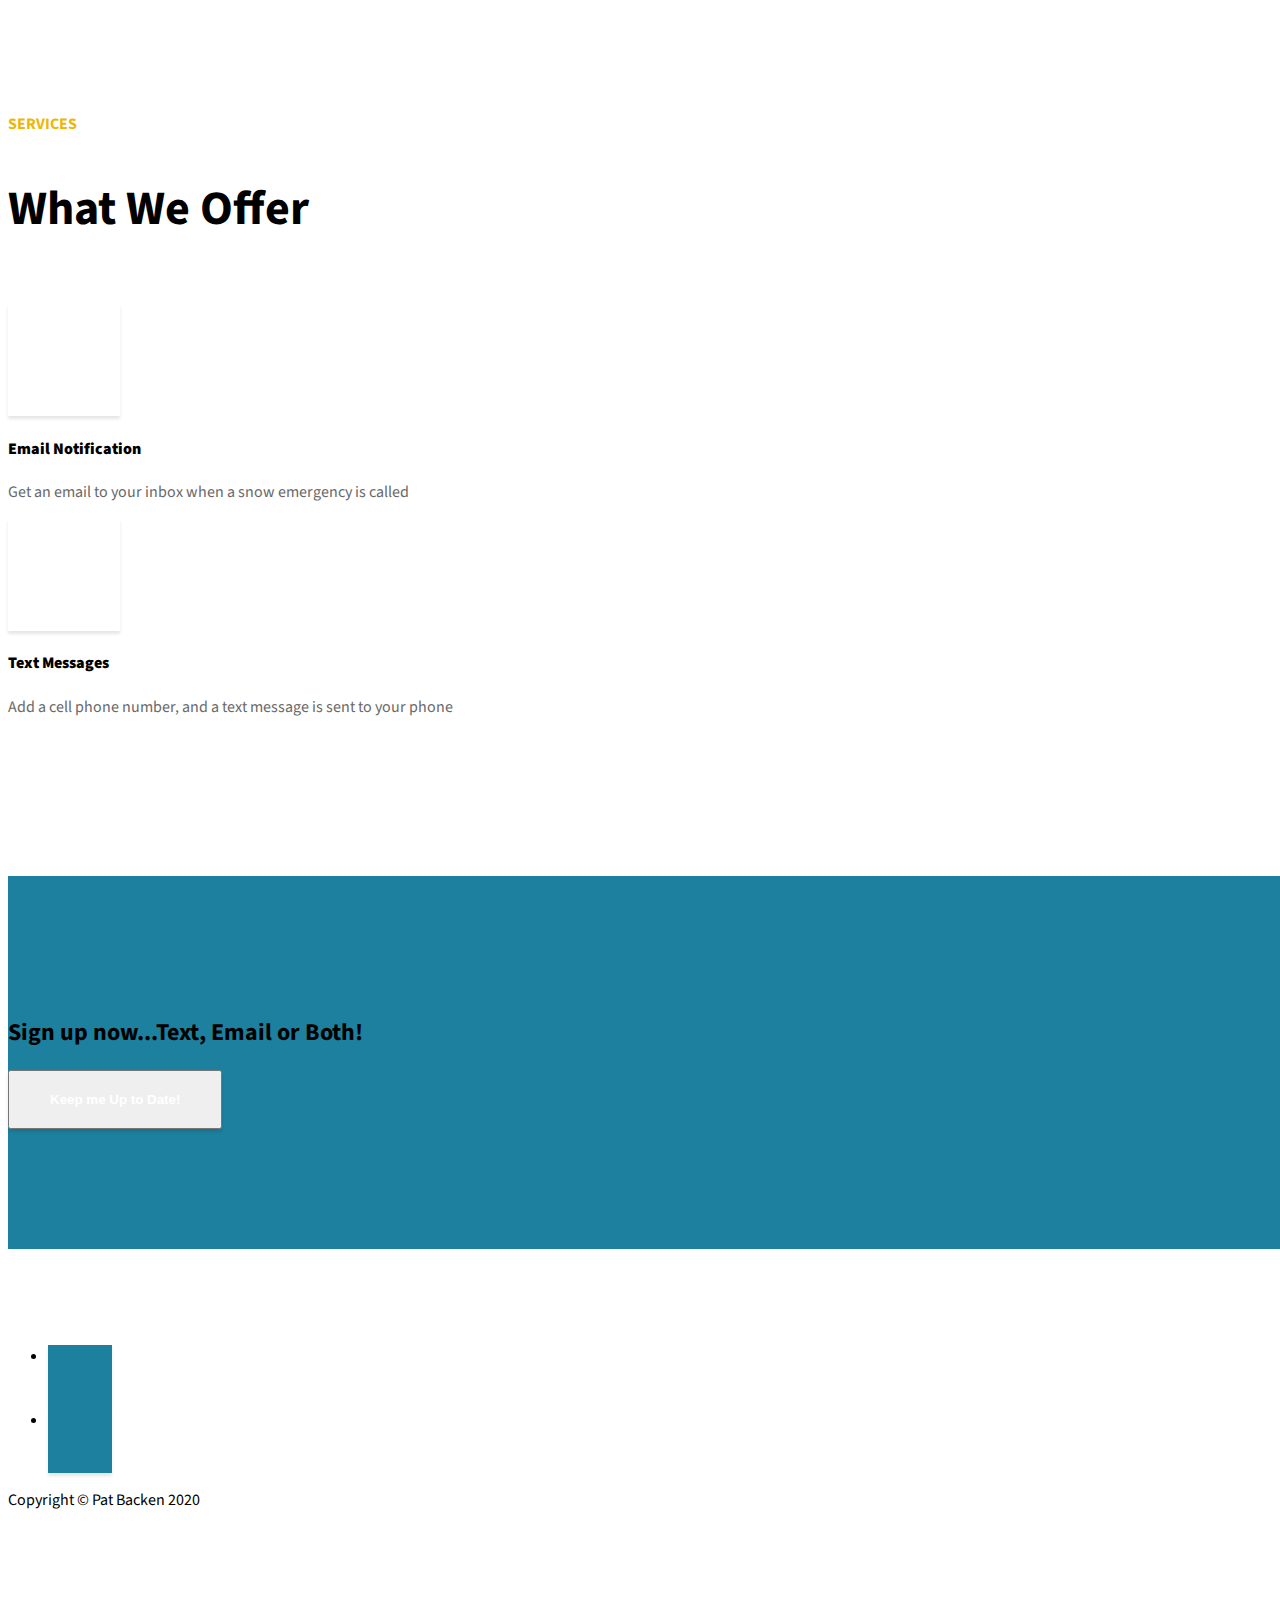
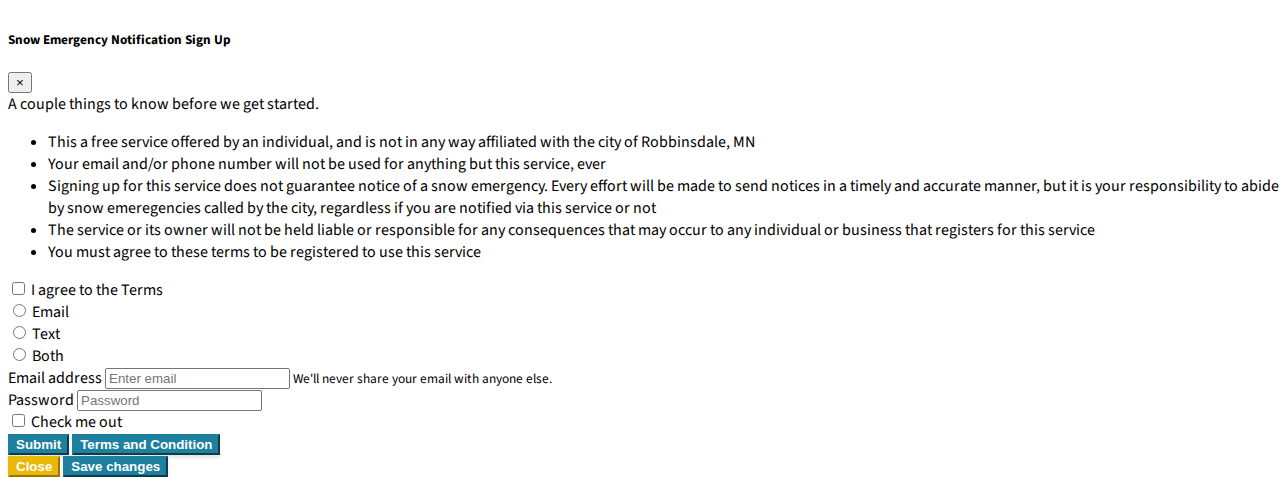
==== commit 91931651: "button fix" ====
--- a/index.html
+++ b/index.html
@@ -123,7 +123,7 @@
   <section class="content-section bg-primary text-white">
     <div class="container text-center">
       <h2 class="mb-4">Sign up now...Text, Email or Both!</h2>
-      <button type="button" class="btn btn-primary" data-toggle="modal" data-target="#signupModal">
+      <button type="button" class="btn btn-dark btn-xl" data-toggle="modal" data-target="#signupModal">
         Keep me Up to Date!
       </button>
 
@@ -186,7 +186,7 @@
         <li>Signing up for this service does not guarantee notice of a snow emergency. Every effort will be made to send
         notices in a timely and accurate manner, but it is your responsibility to abide by snow emeregencies
           called by the city, regardless if you are notified via this service or not</li>
-        <li>I will not be held liable or responsible for any consequences that may occur to any individual or business
+        <li>The service or its owner will not be held liable or responsible for any consequences that may occur to any individual or business
           that registers for this service</li>
             <li>You must agree to these terms to be registered to use this service</li>
       </ul>
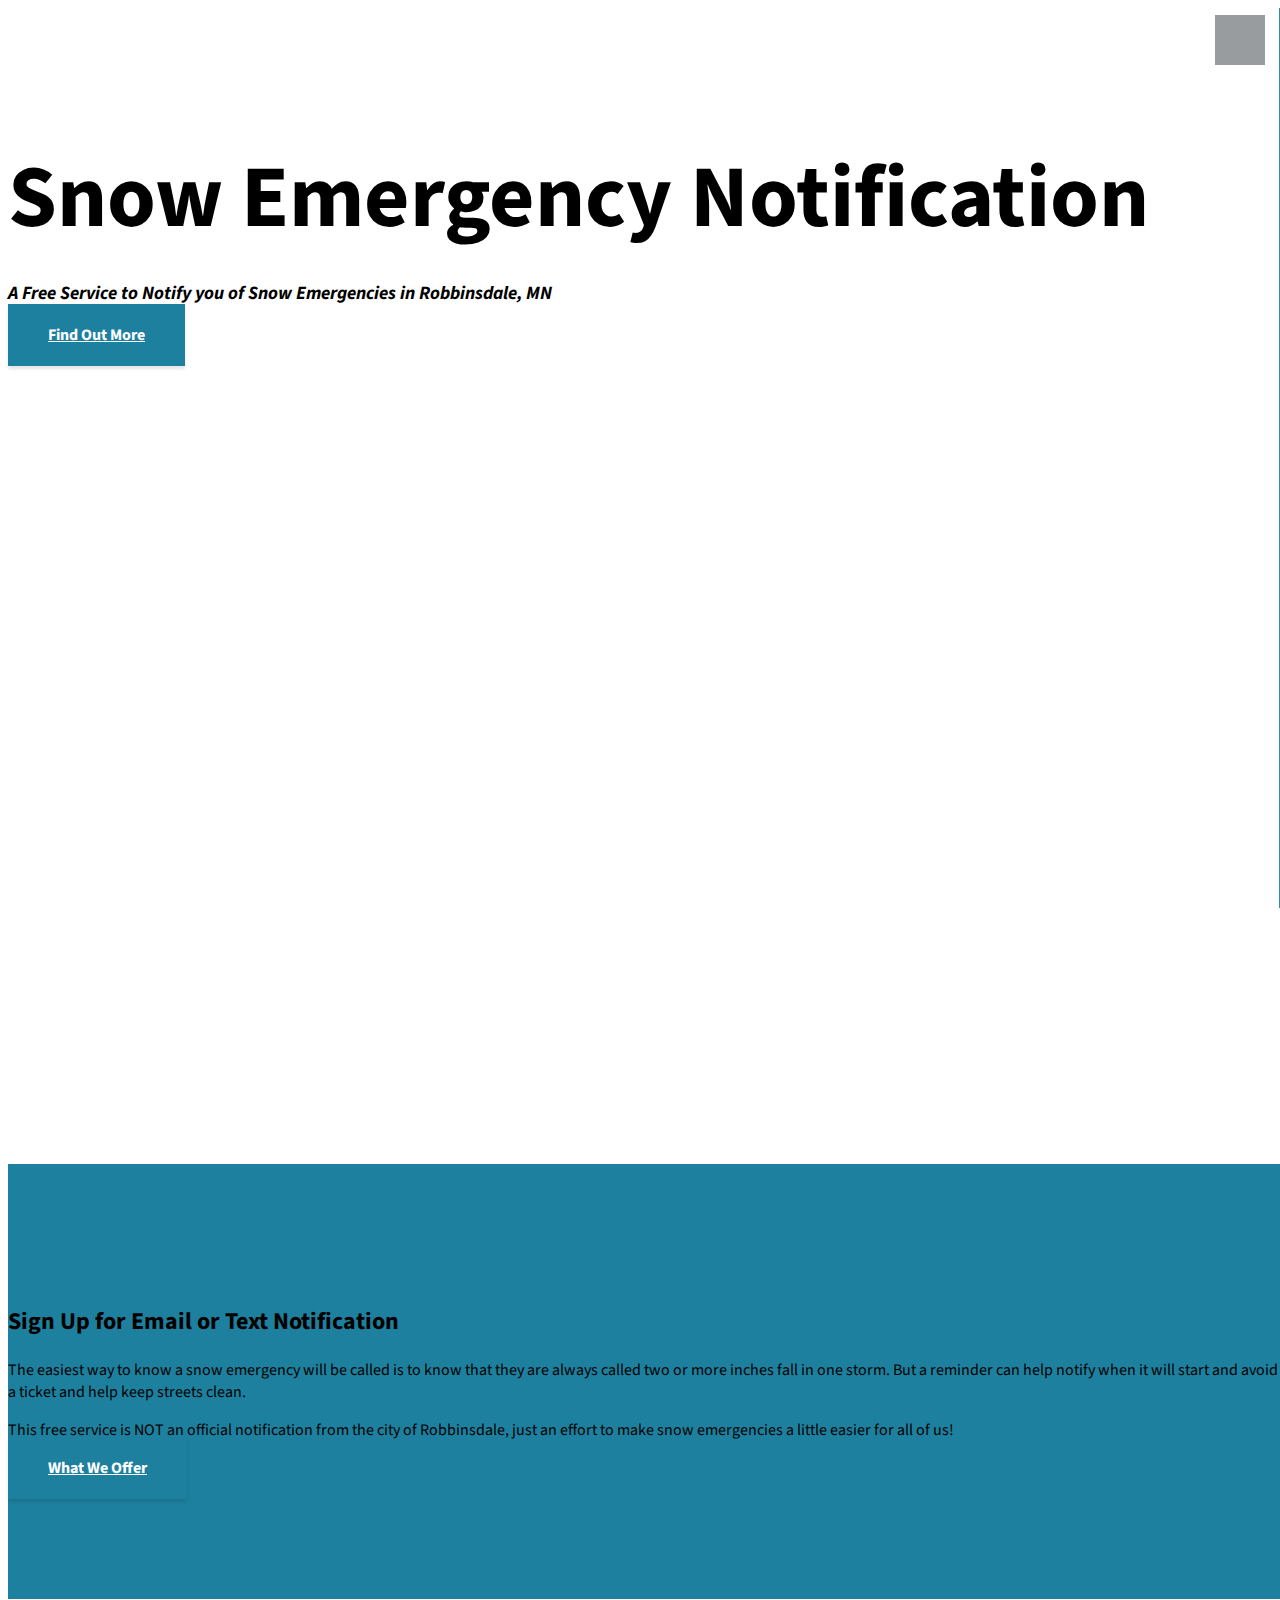
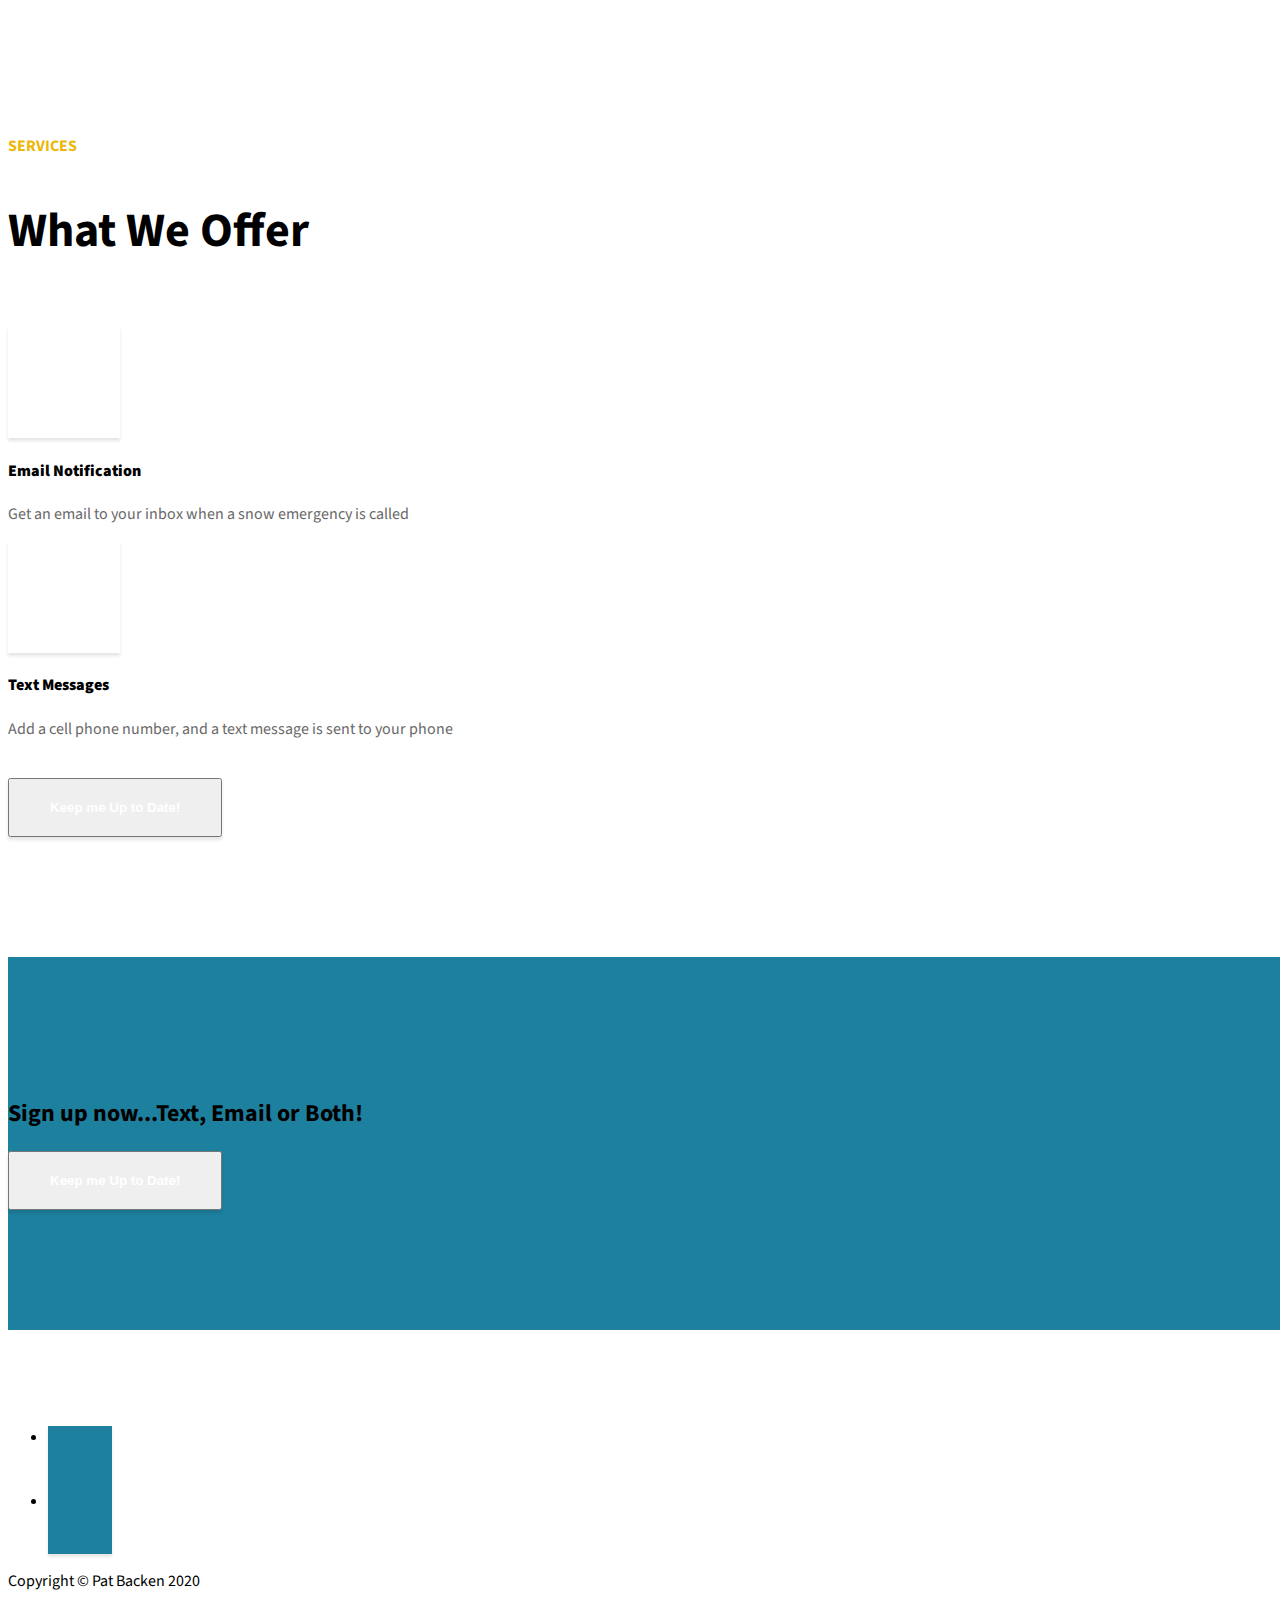
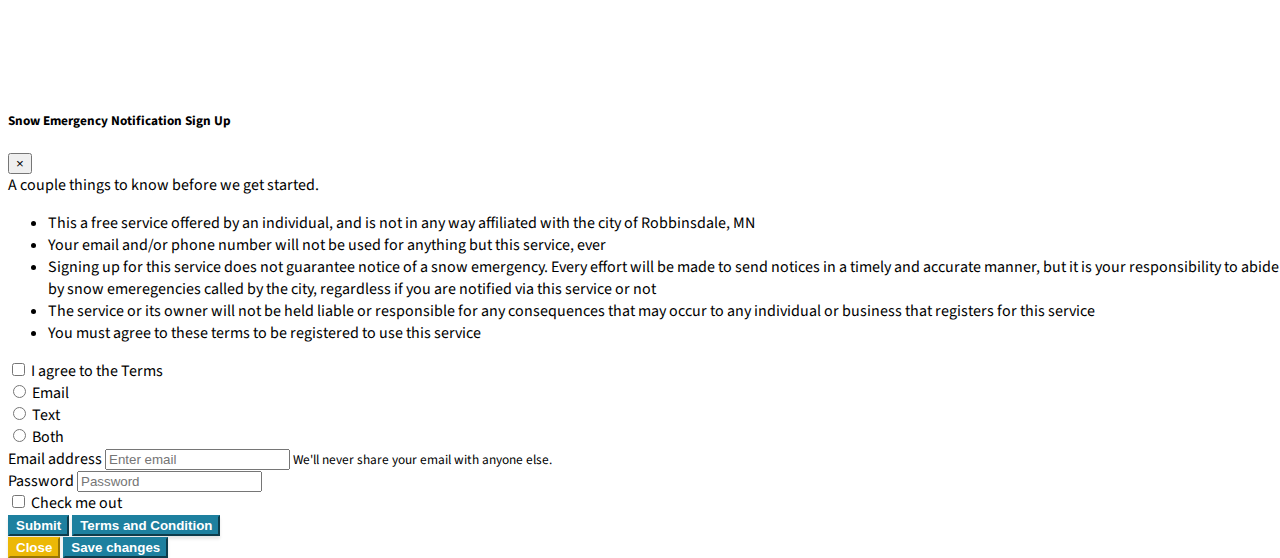
==== commit 34ad286b: "fixes" ====
--- a/index.html
+++ b/index.html
@@ -68,11 +68,12 @@
         <div class="col-lg-10 mx-auto">
           <h2>Sign Up for Email or Text Notification</h2>
 
-          <p class="lead mb-5">The best notice for a snow emergency is noticing when two or more inches fall
-            in one storm. But a reminder can help avoid a ticket and help keep streets clean. </p>
+          <p class="lead mb-5">The easiest way to know a snow emergency will be called  is to know that they are always
+            called two or more inches fall in one storm. But a reminder can help notify when it will start and
+            avoid a ticket and help keep streets clean. </p>
 
           <p class="lead mb-5">This free service is NOT an official notification from the city of Robbinsdale,
-            just an effort to make snow emergencies a little easier for all fo us! </p>
+            just an effort to make snow emergencies a little easier for all of us! </p>
 
           <a class="btn btn-dark btn-xl js-scroll-trigger" href="#services">What We Offer</a>
         </div>
@@ -112,6 +113,10 @@
          <div class="col-lg-3 col-md-6 mb-5 mb-lg-0">
           &nbsp
         </div>
+
+        <button type="button" class="btn btn-dark btn-xl" data-toggle="modal" data-target="#signupModal">
+        Keep me Up to Date!
+      </button>
 
       </div>
     </div>
@@ -208,7 +213,7 @@
         </div>
         <div class="custom-control custom-radio custom-control-inline">
           <input type="radio" id="customRadioInline3" name="customRadioInline1" class="custom-control-input">
-          <label class="custom-control-label" for="customRadioInline2">Both</label>
+          <label class="custom-control-label" for="customRadioInline3">Both</label>
         </div>
       </div>
        <div class="form-group">
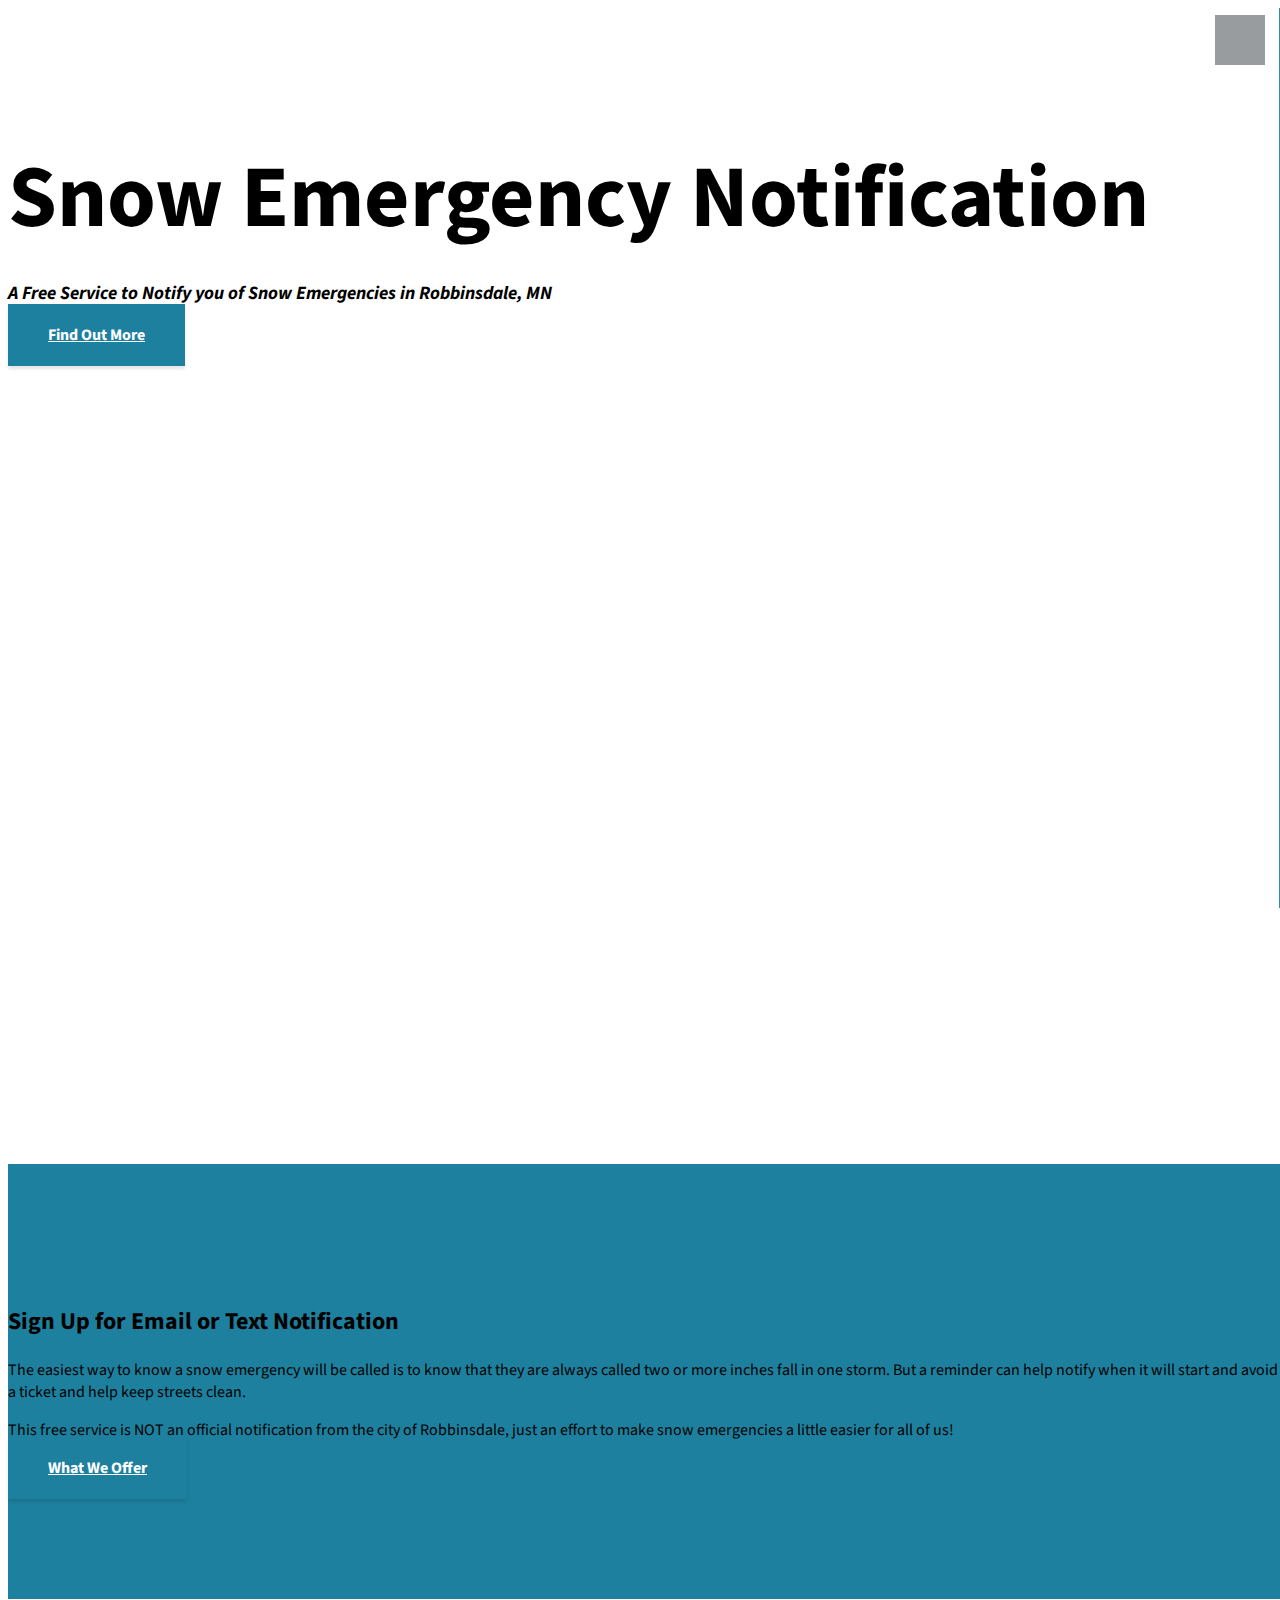
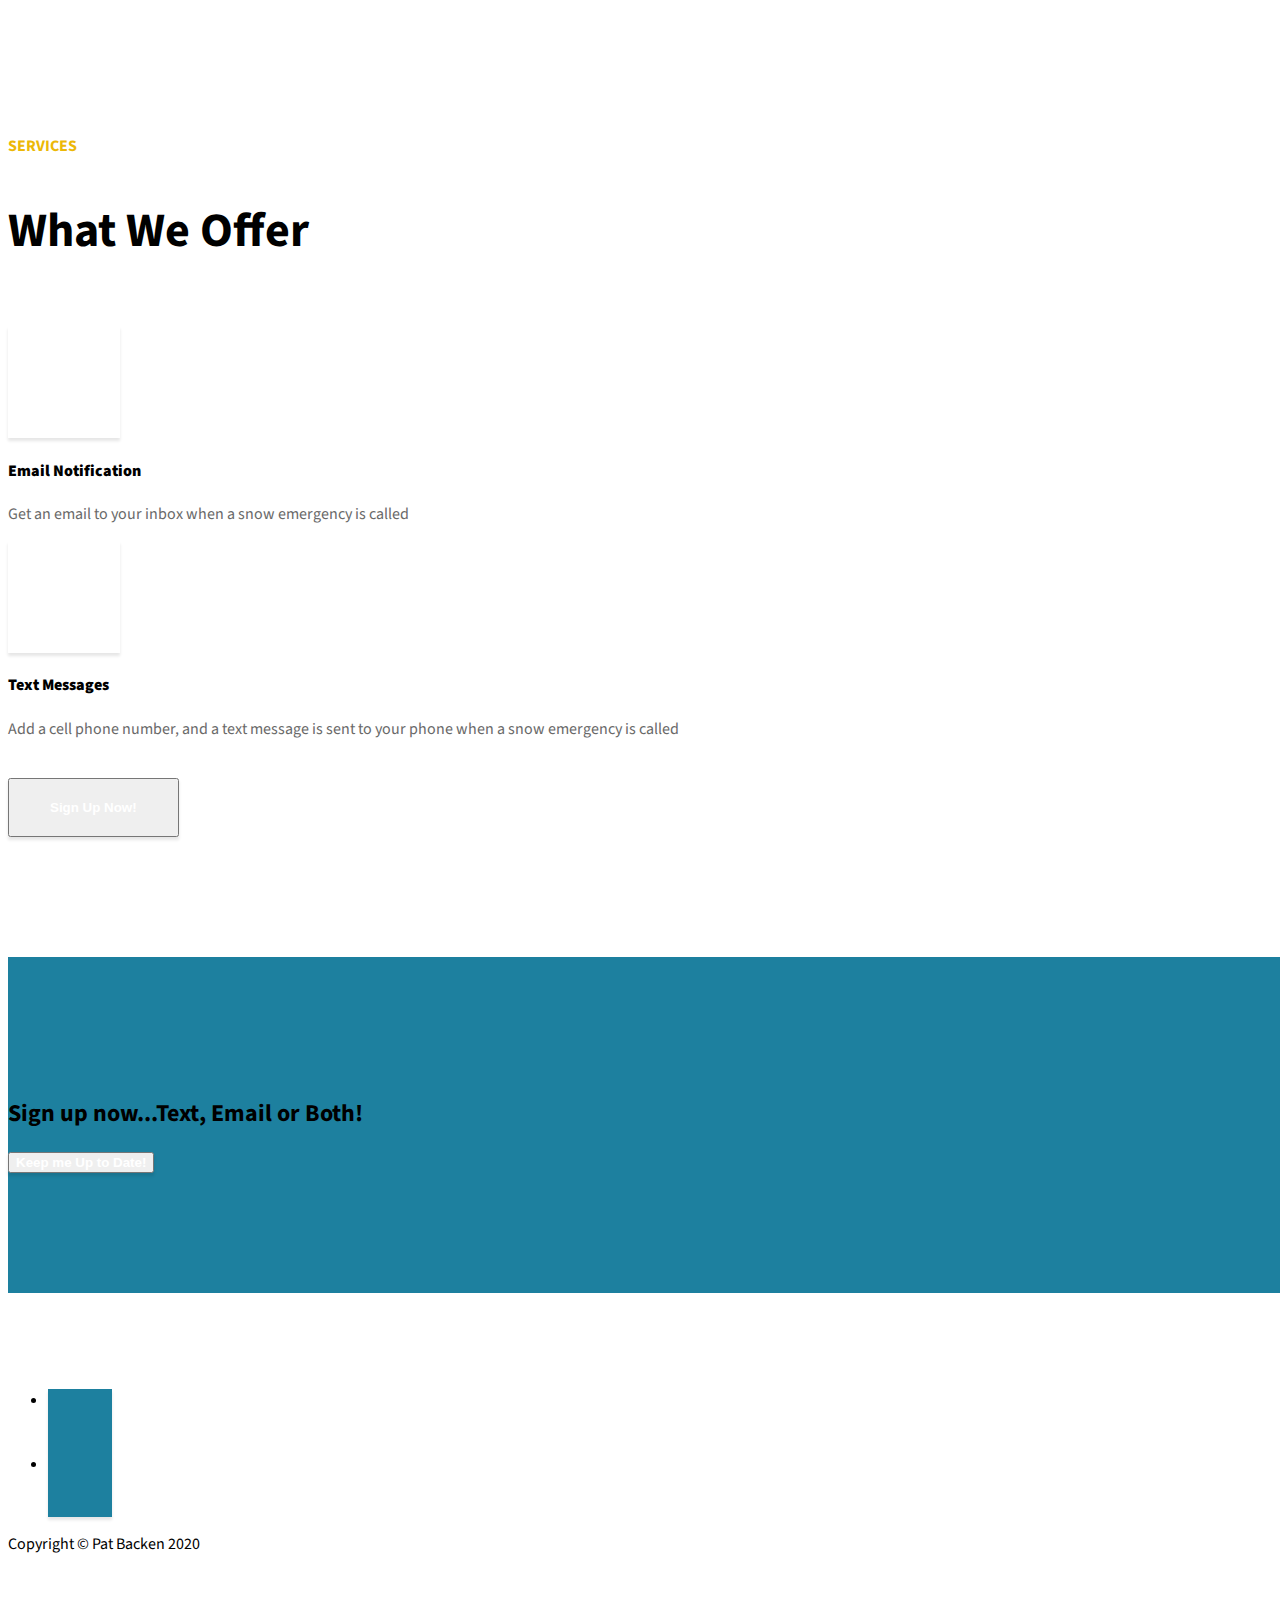
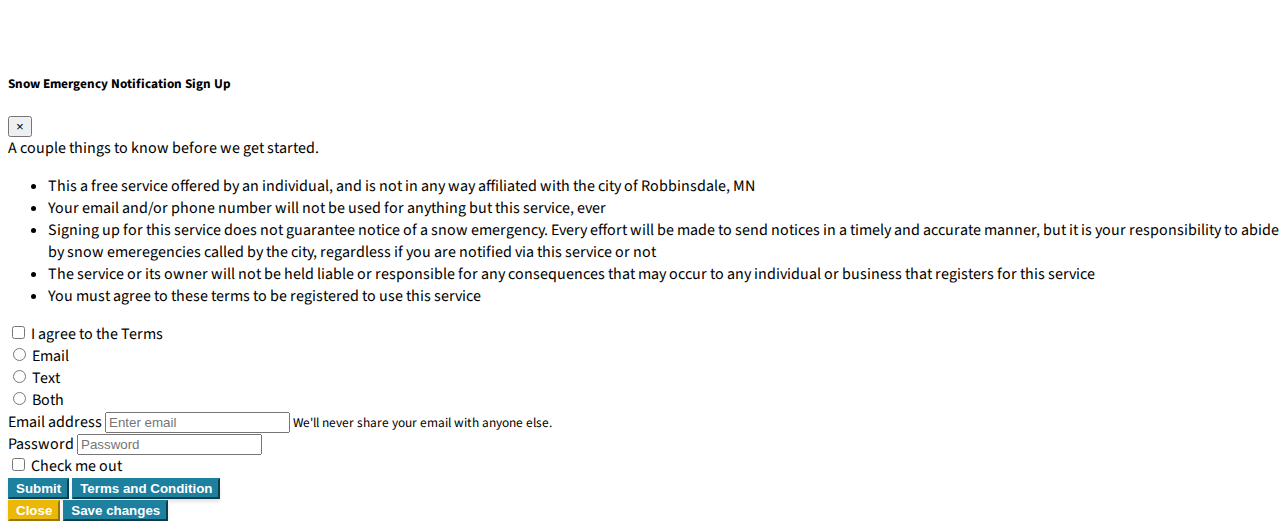
==== commit 36c81fa6: "button add" ====
--- a/index.html
+++ b/index.html
@@ -108,16 +108,18 @@
           <h4>
             <strong>Text Messages</strong>
           </h4>
-          <p class="text-faded-black mb-0">Add a cell phone number, and a text message is sent to your phone</p>
+          <p class="text-faded-black mb-0">Add a cell phone number, and a text message is sent to your phone when
+            a snow emergency is called</p>
         </div>
          <div class="col-lg-3 col-md-6 mb-5 mb-lg-0">
           &nbsp
         </div>
 
+        <div class="col-lg-12 col-md-12 mb-5 mb-lg-0">
         <button type="button" class="btn btn-dark btn-xl" data-toggle="modal" data-target="#signupModal">
-        Keep me Up to Date!
+        Sign Up Now!
       </button>
-
+        </div>
       </div>
     </div>
   </section>
@@ -128,7 +130,7 @@
   <section class="content-section bg-primary text-white">
     <div class="container text-center">
       <h2 class="mb-4">Sign up now...Text, Email or Both!</h2>
-      <button type="button" class="btn btn-dark btn-xl" data-toggle="modal" data-target="#signupModal">
+      <button type="button" class="btn btn-dark" data-toggle="modal" data-target="#signupModal">
         Keep me Up to Date!
       </button>
 
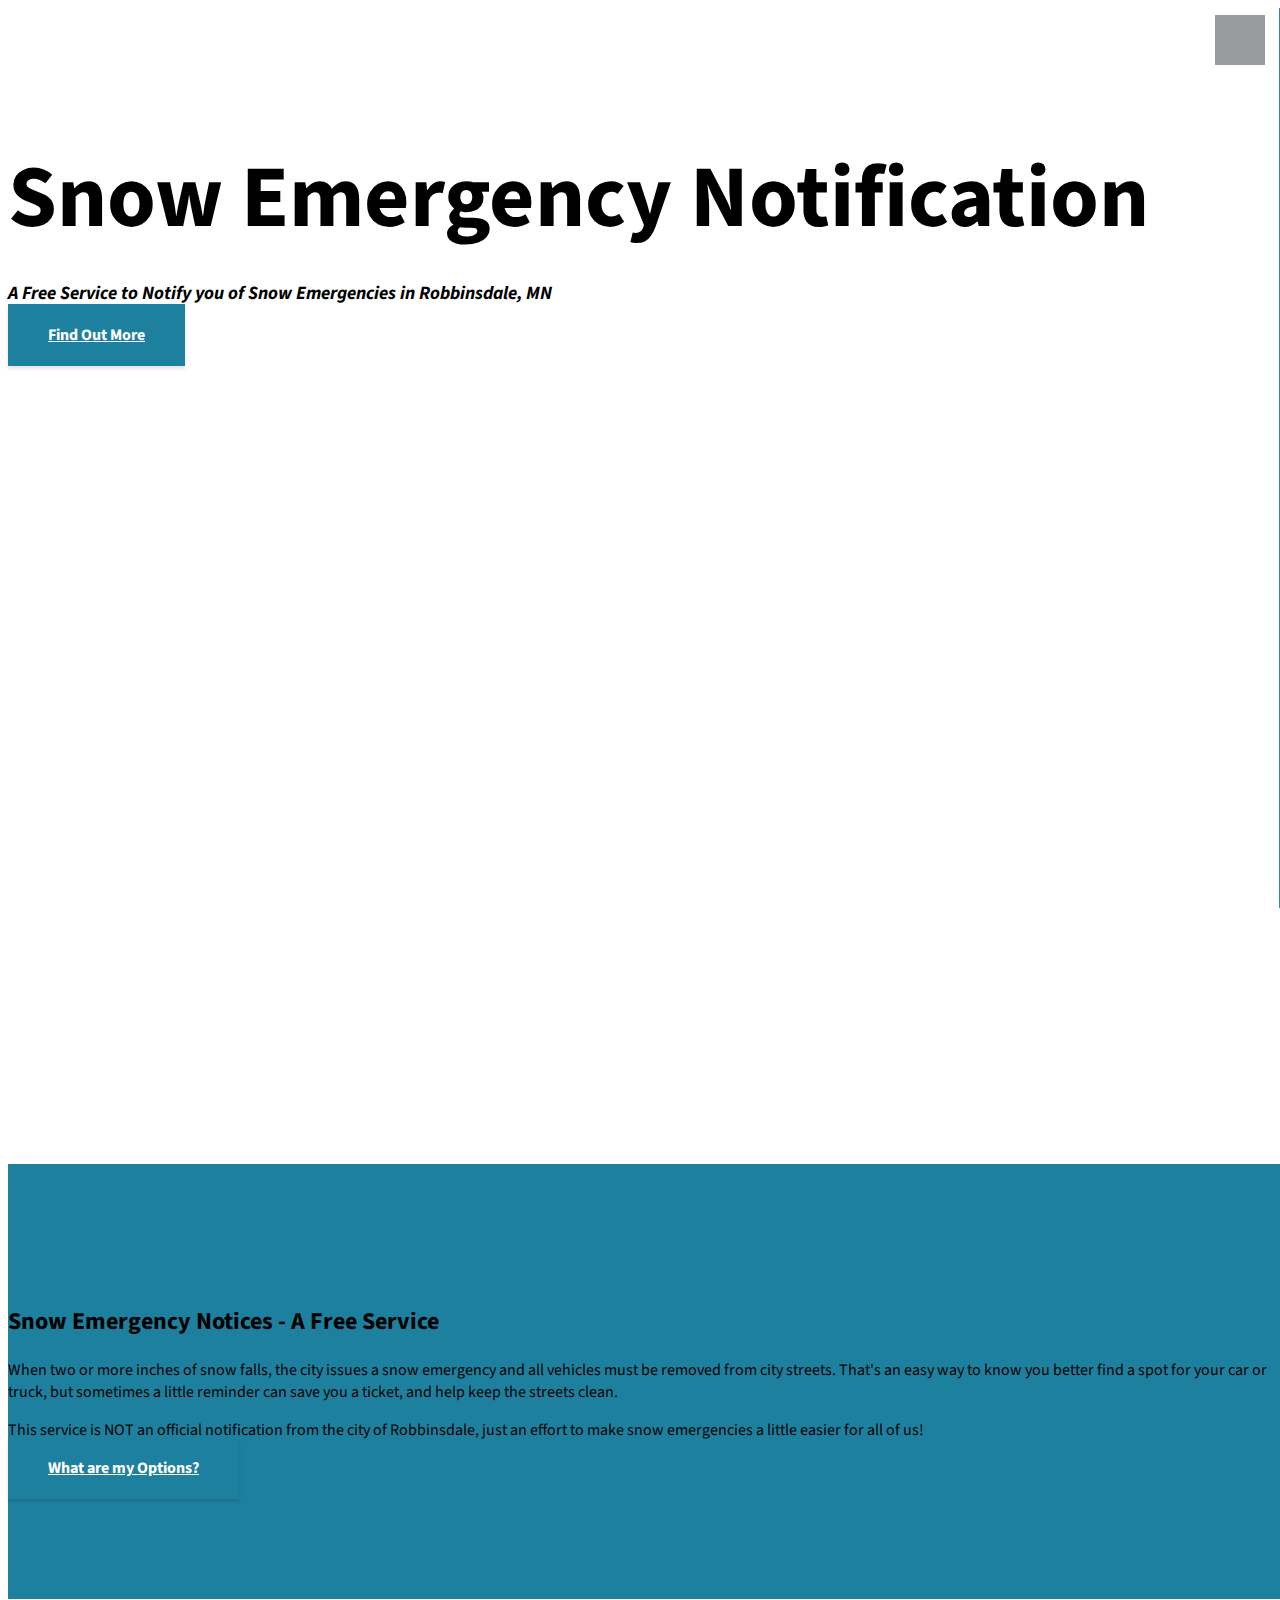
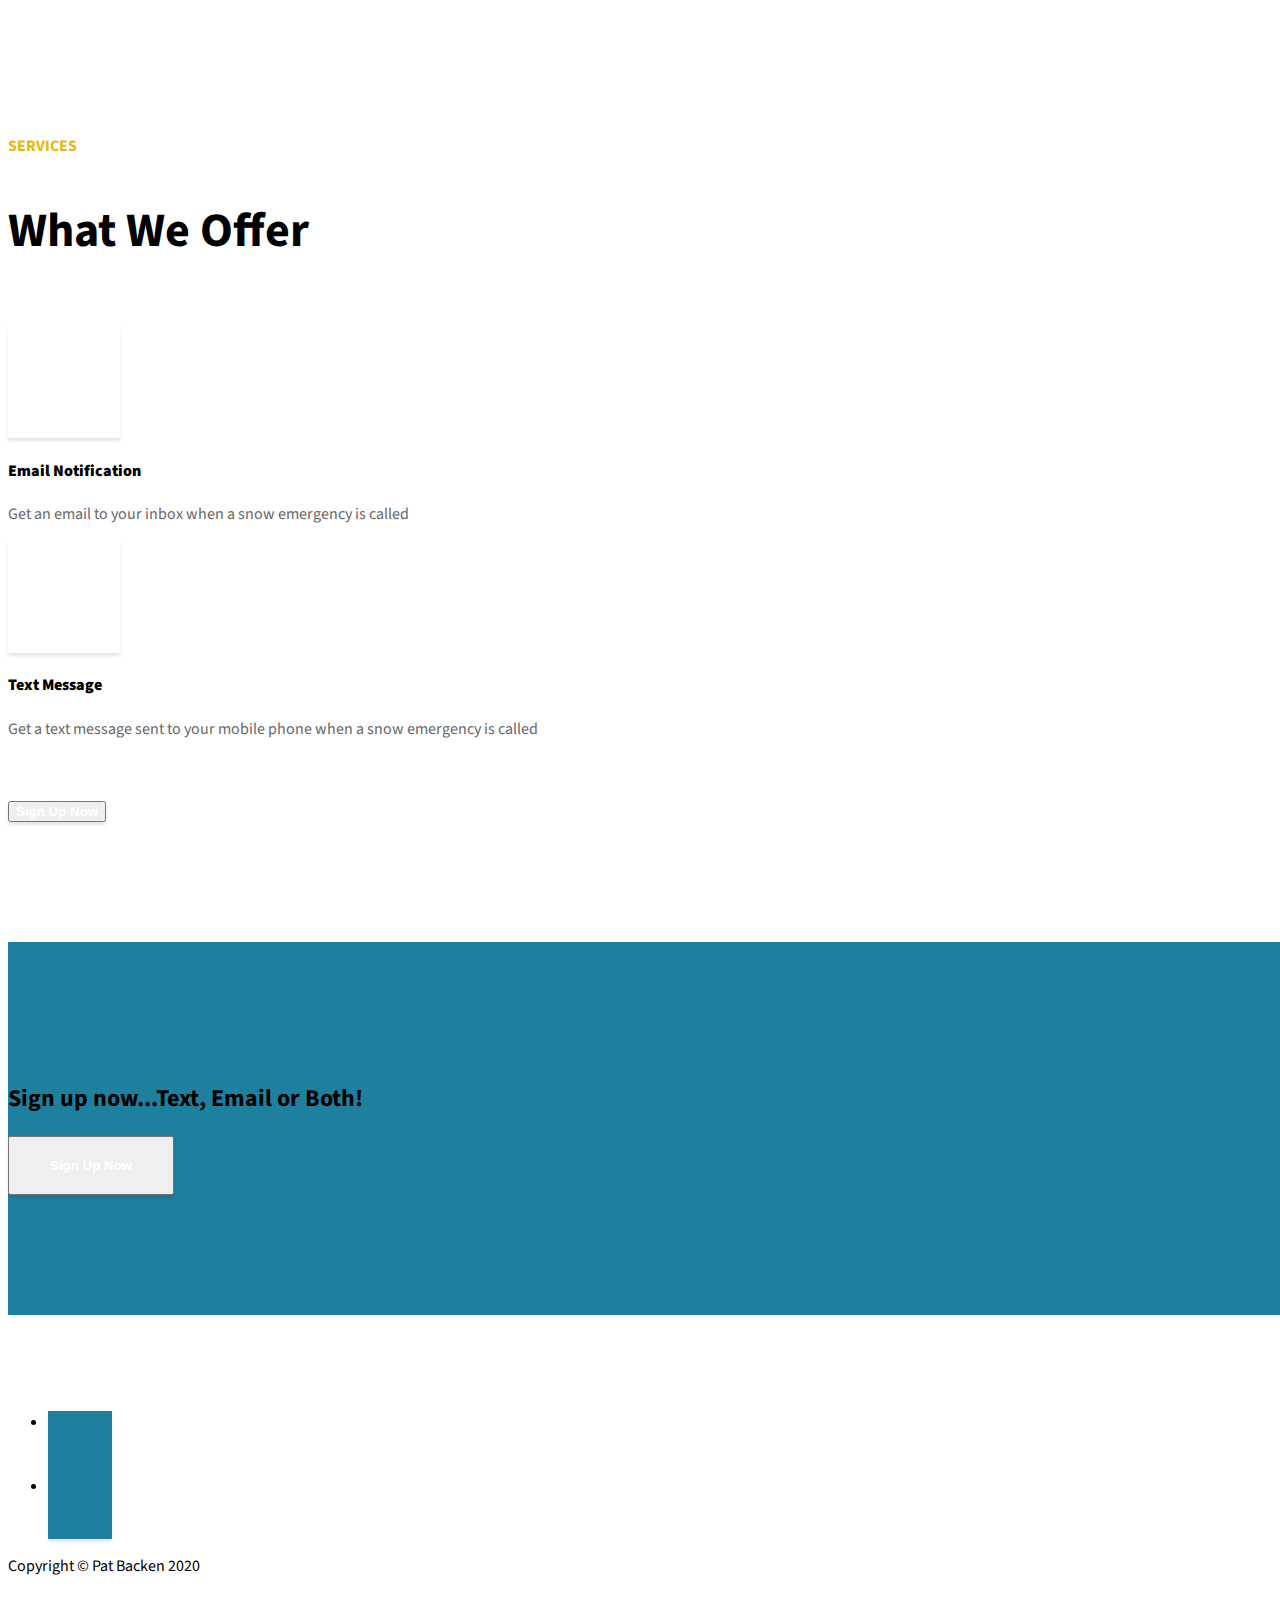
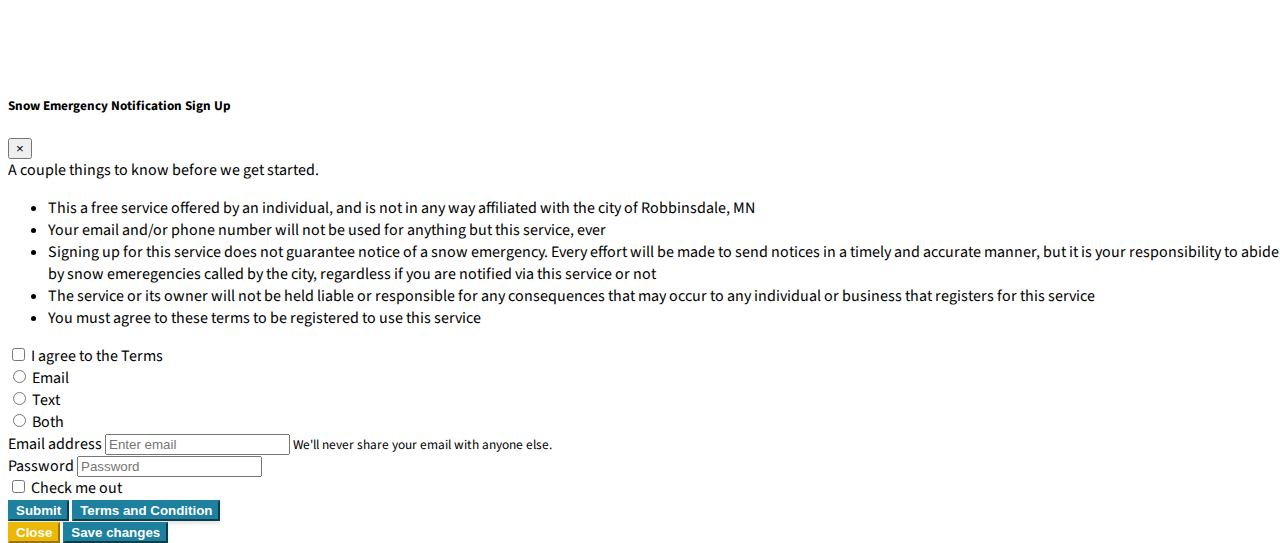
==== commit c1e951bd: "verbage update" ====
--- a/index.html
+++ b/index.html
@@ -66,16 +66,18 @@
     <div class="container text-center">
       <div class="row">
         <div class="col-lg-10 mx-auto">
-          <h2>Sign Up for Email or Text Notification</h2>
-
-          <p class="lead mb-5">The easiest way to know a snow emergency will be called  is to know that they are always
-            called two or more inches fall in one storm. But a reminder can help notify when it will start and
-            avoid a ticket and help keep streets clean. </p>
-
-          <p class="lead mb-5">This free service is NOT an official notification from the city of Robbinsdale,
+          <h2>Snow Emergency Notices - A Free Service</h2>
+
+          <p class="lead mb-5">When two or more inches of snow falls, the city issues a snow emergency and all
+              vehicles must be removed from city streets.
+             That's an easy way to know you better find a spot for your car or truck, but sometimes a little reminder
+            can save you a ticket, and help keep the streets clean.
+             </p>
+
+          <p class="lead mb-5">This service is NOT an official notification from the city of Robbinsdale,
             just an effort to make snow emergencies a little easier for all of us! </p>
 
-          <a class="btn btn-dark btn-xl js-scroll-trigger" href="#services">What We Offer</a>
+          <a class="btn btn-dark btn-xl js-scroll-trigger" href="#services">What are my Options?</a>
         </div>
       </div>
     </div>
@@ -106,18 +108,18 @@
             <i class="icon-screen-smartphone"></i>
           </span>
           <h4>
-            <strong>Text Messages</strong>
+            <strong>Text Message</strong>
           </h4>
-          <p class="text-faded-black mb-0">Add a cell phone number, and a text message is sent to your phone when
+          <p class="text-faded-black mb-0">Get a text message sent to your mobile phone when
             a snow emergency is called</p>
         </div>
          <div class="col-lg-3 col-md-6 mb-5 mb-lg-0">
           &nbsp
         </div>
-
+        <br>
         <div class="col-lg-12 col-md-12 mb-5 mb-lg-0">
-        <button type="button" class="btn btn-dark btn-xl" data-toggle="modal" data-target="#signupModal">
-        Sign Up Now!
+        <button type="button" class="btn btn-dark" data-toggle="modal" data-target="#signupModal">
+        Sign Up Now
       </button>
         </div>
       </div>
@@ -130,8 +132,8 @@
   <section class="content-section bg-primary text-white">
     <div class="container text-center">
       <h2 class="mb-4">Sign up now...Text, Email or Both!</h2>
-      <button type="button" class="btn btn-dark" data-toggle="modal" data-target="#signupModal">
-        Keep me Up to Date!
+      <button type="button" class="btn btn-dark btn-xl" data-toggle="modal" data-target="#signupModal">
+        Sign Up Now
       </button>
 
     </div>
